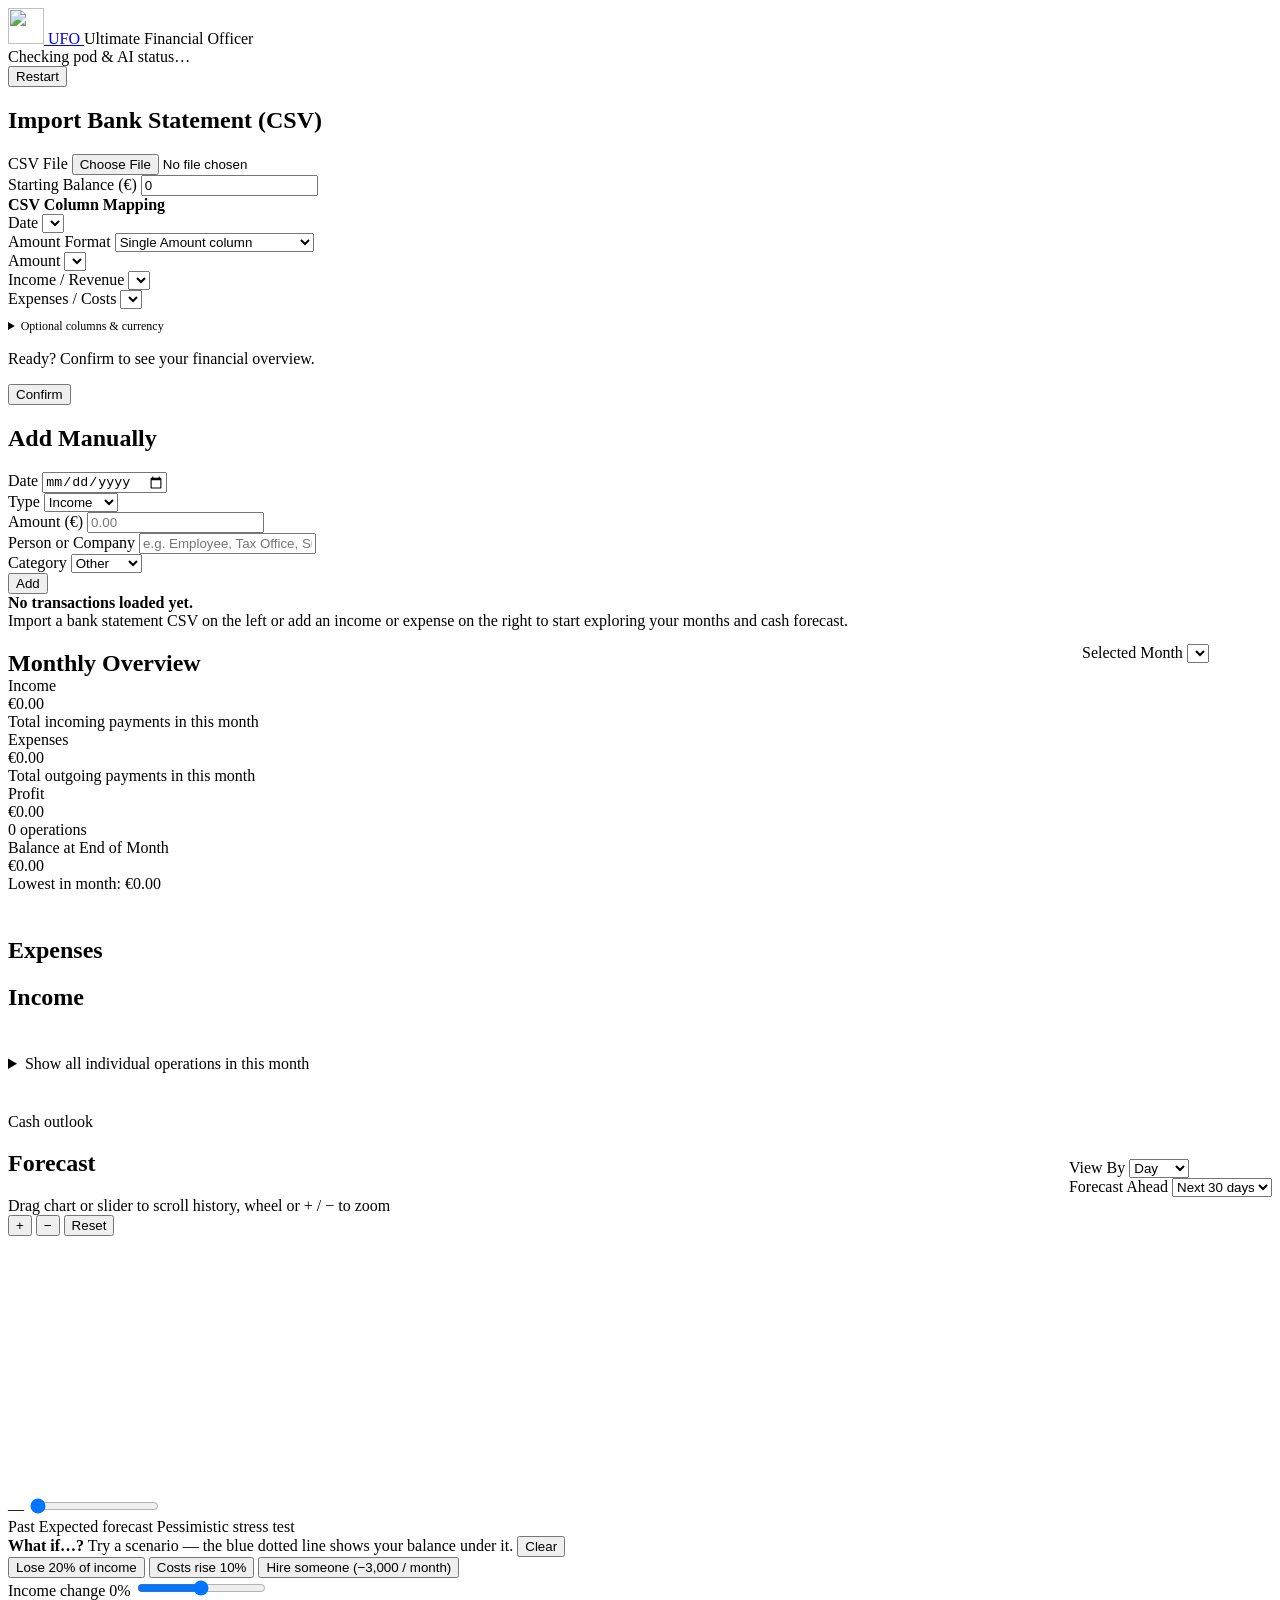
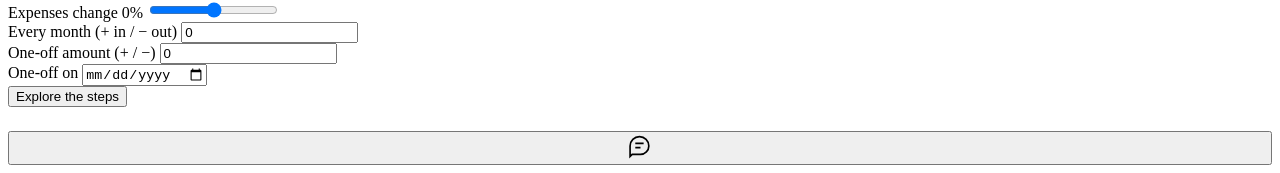
==== src/greg/static/index.html @ 14b4b8ae "Rebrand Greg as UFO with chrome artwork and reactive halftone" ====
<!doctype html>
<html lang="en">

<head>
  <meta charset="utf-8" />
  <meta name="viewport" content="width=device-width, initial-scale=1" />
  <title>UFO — Ultimate Financial Officer</title>
  <link rel="icon" type="image/png" href="/static/images/ufo-logo.png" />
  <link rel="preload" href="/static/fonts/InterVariable.woff2" as="font" type="font/woff2" crossorigin />
  <link rel="stylesheet" href="/static/css/base.css" />
  <link rel="stylesheet" href="/static/css/forecast.css" />
  <link rel="stylesheet" href="/static/css/messenger.css" />
  <link rel="stylesheet" href="/static/css/onboarding.css" />
  <link rel="stylesheet" href="/static/css/ufo-artwork.css" />
</head>

<body>
  <header class="site-head">
    <div class="shell">
      <div class="wordmark-wrap">
        <a href="/" class="wordmark" aria-label="UFO home">
          <img class="brand-logo" src="/static/images/ufo-logo.png" width="36" height="36" alt="" />
          UFO
        </a>
        <span class="brand-sub">Ultimate Financial Officer</span>
      </div>
      <div class="header-right">
        <div class="status-pill" role="status">
          <span class="status-dot standby" id="llm-dot"></span>
          <span id="status">Checking pod &amp; AI status…</span>
        </div>
        <button type="button" class="secondary hidden" id="reset-btn">Restart</button>
      </div>
    </div>
  </header>

  <main class="container">
    <!-- DATA INPUT SECTION: CSV IMPORT + MANUAL OPERATION -->
    <div class="grid-2">
      <section class="card">
        <h2>Import Bank Statement (CSV)</h2>
        <form id="import-form">
          <div class="form-row">
            <div class="field" style="flex: 2">
              <label for="csv-file">CSV File</label>
              <input type="file" id="csv-file" accept=".csv,text/csv" required />
            </div>
            <div class="field">
              <label for="opening-balance">Starting Balance (€)</label>
              <input type="number" id="opening-balance" step="0.01" value="0" />
            </div>
          </div>
          <div id="csv-mapping-box" class="mapping-box hidden">
            <div class="mapping-head">
              <strong>CSV Column Mapping</strong>
              <span class="subtitle" id="mapping-meta"></span>
            </div>
            <div class="mapping-grid">
              <div class="field">
                <label for="map-date">Date</label>
                <select id="map-date"></select>
              </div>
              <div class="field">
                <label for="map-amount-mode">Amount Format</label>
                <select id="map-amount-mode">
                  <option value="single">Single Amount column</option>
                  <option value="split">Separate Income &amp; Expenses</option>
                </select>
              </div>
              <div class="field" id="map-amount-wrap">
                <label for="map-amount">Amount</label>
                <select id="map-amount"></select>
              </div>
              <div class="field hidden" id="map-income-wrap">
                <label for="map-income">Income / Revenue</label>
                <select id="map-income"></select>
              </div>
              <div class="field hidden" id="map-expenses-wrap">
                <label for="map-expenses">Expenses / Costs</label>
                <select id="map-expenses"></select>
              </div>
            </div>
            <details style="margin-top: 10px">
              <summary class="subtitle" style="font-size: 12px">Optional columns &amp; currency</summary>
              <div class="mapping-grid" style="margin-top: 8px">
                <div class="field">
                  <label for="map-currency">Currency Column</label>
                  <select id="map-currency"></select>
                </div>
                <div class="field">
                  <label for="map-default-currency">Currency Code</label>
                  <input type="text" id="map-default-currency" maxlength="6" placeholder="Auto / EUR" />
                </div>
                <div class="field">
                  <label for="map-counterparty">Person / Company</label>
                  <select id="map-counterparty"></select>
                </div>
                <div class="field">
                  <label for="map-type">Type / Category</label>
                  <select id="map-type"></select>
                </div>
                <div class="field">
                  <label for="map-description">Description</label>
                  <select id="map-description"></select>
                </div>
              </div>
            </details>
          </div>
          <div class="csv-confirm-row"><p class="subtitle">Ready? Confirm to see your financial overview.</p><button type="submit" id="import-btn">Confirm</button></div>
        </form>
        <div id="import-info" class="subtitle" style="margin-top: 10px"></div>
      </section>

      <section class="card">
        <h2>Add Manually</h2>
        <form id="manual-form" class="form-row">
          <div class="field">
            <label for="op-date">Date</label>
            <input type="date" id="op-date" required />
          </div>
          <div class="field">
            <label for="op-kind">Type</label>
            <select id="op-kind">
              <option value="income">Income</option>
              <option value="expense">Expense</option>
            </select>
          </div>
          <div class="field">
            <label for="op-amount">Amount (€)</label>
            <input type="number" id="op-amount" step="0.01" min="0.01" placeholder="0.00" required />
          </div>
          <div class="field">
            <label for="op-cp">Person or Company</label>
            <input type="text" id="op-cp" placeholder="e.g. Employee, Tax Office, Supplier" required />
          </div>
          <div class="field">
            <label for="op-cat">Category</label>
            <select id="op-cat">
              <option value="Other">Other</option>
              <option value="Salaries">Salaries</option>
              <option value="Taxes">Taxes</option>
            </select>
          </div>
          <button type="submit" id="add-op-btn">Add</button>
        </form>
      </section>
    </div>

    <!-- EMPTY STATE BANNER -->
    <div id="empty-view" class="empty-banner">
      <strong>No transactions loaded yet.</strong><br />
      Import a bank statement CSV on the left or add an income or expense on the right to start exploring your months
      and cash forecast.
    </div>

    <!-- MAIN WORKSPACE (SHOWN ONLY WHEN DATA EXISTS) -->
    <div id="workspace-view" class="hidden" style="display: flex; flex-direction: column; gap: 24px">
      <!-- MONTH SELECTOR & SUMMARY (hidden for now) -->
      <section class="card hidden">
        <div style="display: flex; justify-content: space-between; align-items: center; flex-wrap: wrap; gap: 12px">
          <div>
            <h2 style="margin-bottom: 0">Monthly Overview</h2>
          </div>
          <div class="form-row">
            <div class="field" style="min-width: 190px">
              <label for="month-select">Selected Month</label>
              <select id="month-select"></select>
            </div>
          </div>
        </div>

        <div class="kpi-grid">
          <div class="kpi">
            <div class="kpi-label">Income</div>
            <div class="kpi-value pos num" id="kpi-income">€0.00</div>
            <div class="kpi-note">Total incoming payments in this month</div>
          </div>
          <div class="kpi">
            <div class="kpi-label">Expenses</div>
            <div class="kpi-value neg num" id="kpi-expenses">€0.00</div>
            <div class="kpi-note">Total outgoing payments in this month</div>
          </div>
          <div class="kpi kpi-profit">
            <div class="kpi-label">Profit</div>
            <div class="kpi-value num" id="kpi-net">€0.00</div>
            <div class="kpi-note" id="kpi-tx-count">0 operations</div>
          </div>
          <div class="kpi">
            <div class="kpi-label">Balance at End of Month</div>
            <div class="kpi-value num" id="kpi-end-bal">€0.00</div>
            <div class="kpi-note" id="kpi-low-bal">Lowest in month: €0.00</div>
          </div>
        </div>
      </section>

      <!-- BREAKDOWN BY PERSON / COMPANY (hidden for now) -->
      <div class="grid-2 hidden">
        <section class="card">
          <h2>Expenses</h2>
          <div id="expense-breakdown-list"></div>
        </section>

        <section class="card">
          <h2>Income</h2>
          <div id="income-breakdown-list"></div>
        </section>
      </div>

      <!-- ALL TRANSACTIONS IN SELECTED MONTH (hidden for now) -->
      <section class="card hidden">
        <details>
          <summary id="tx-table-summary">Show all individual operations in this month</summary>
          <div style="overflow-x: auto; margin-top: 12px">
            <table>
              <thead>
                <tr>
                  <th>Date</th>
                  <th>Person / Company</th>
                  <th>Category</th>
                  <th>Description</th>
                  <th class="right">Amount</th>
                  <th></th>
                </tr>
              </thead>
              <tbody id="tx-table-body"></tbody>
            </table>
          </div>
        </details>
      </section>

      <!-- FORECAST STAGE -->
      <section class="forecast-stage">
        <div style="display: flex; justify-content: space-between; align-items: flex-end; flex-wrap: wrap; gap: 14px">
          <div>
            <p class="stage-eyebrow">Cash outlook</p>
            <h2>Forecast</h2>

          </div>
          <div class="form-row">
            <div class="field hidden" style="min-width: 130px">
              <label for="interval-select">View By</label>
              <select id="interval-select">
                <option value="day" selected>Day</option>
                <option value="month">Month</option>
              </select>
            </div>
            <div class="field" style="min-width: 170px">
              <label for="horizon-select">Forecast Ahead</label>
              <select id="horizon-select">
                <option value="30" selected>Next 30 days</option>
                <option value="60">Next 60 days</option>
                <option value="90">Next 90 days</option>
              </select>
            </div>
          </div>
        </div>

        <!-- CHOSEN FORECAST METHOD -->


        <!-- RECOMMENDATION BANNER -->
        <div id="agent-banner" class="alert-box"></div>

        <!-- SVG FORECAST CHART -->
        <div class="forecast-panel" id="forecast-panel">
          <div class="chart-toolbar">
            <span class="subtitle" id="chart-zoom-hint">Drag chart or slider to scroll history, wheel or + / − to
              zoom</span>
            <div class="chart-zoom-controls" role="group" aria-label="Chart zoom">
              <button type="button" class="secondary chart-zoom-btn" id="btn-zoom-in" title="Zoom in">+</button>
              <button type="button" class="secondary chart-zoom-btn" id="btn-zoom-out" title="Zoom out">−</button>
              <button type="button" class="secondary chart-zoom-btn" id="btn-zoom-reset"
                title="Reset view">Reset</button>
            </div>
          </div>
          <div id="chart-tooltip" class="chart-tooltip hidden" role="status" aria-live="polite"></div>
          <div class="chart-wrap">
            <svg id="forecast-chart" viewBox="0 0 900 260" style="width: 100%; height: 260px; display: block"></svg>
          </div>
          <div class="chart-scroll-row">
            <span class="chart-range-label" id="chart-range-label">—</span>
            <input type="range" id="chart-scroll" min="0" max="0" value="0" aria-label="Scroll history window" />
          </div>
          <div class="chart-legend hidden" id="chart-legend">
            <span class="legend-item"><span class="swatch" style="background: #0d0d0d"></span>Past</span>
            <span class="legend-item"><span class="swatch" style="background: #805181"></span>Expected forecast</span>
            <span class="legend-item"><span class="swatch" style="background: #c96b7c"></span>Pessimistic stress test</span>
          </div>

          <!-- WHAT-IF SCENARIO -->
          <div class="whatif" id="whatif-panel">
            <div class="whatif-head">
              <strong>What if…?</strong>
              <span class="subtitle">Try a scenario — the blue dotted line shows your balance under it.</span>
              <button type="button" class="secondary chart-zoom-btn" id="whatif-reset">Clear</button>
            </div>
            <div class="whatif-presets">
              <button type="button" class="secondary chart-zoom-btn" data-whatif-preset="income:-20">Lose 20% of income</button>
              <button type="button" class="secondary chart-zoom-btn" data-whatif-preset="expense:10">Costs rise 10%</button>
              <button type="button" class="secondary chart-zoom-btn" data-whatif-preset="monthly:-3000">Hire someone (−3,000 / month)</button>
            </div>
            <div class="whatif-grid">
              <div class="field">
                <label for="whatif-income">Income change <output id="whatif-income-out">0%</output></label>
                <input type="range" id="whatif-income" min="-50" max="50" step="5" value="0" />
              </div>
              <div class="field">
                <label for="whatif-expense">Expenses change <output id="whatif-expense-out">0%</output></label>
                <input type="range" id="whatif-expense" min="-50" max="50" step="5" value="0" />
              </div>
              <div class="field">
                <label for="whatif-monthly">Every month (+ in / − out)</label>
                <input type="number" id="whatif-monthly" step="100" value="0" />
              </div>
              <div class="field">
                <label for="whatif-oneoff">One-off amount (+ / −)</label>
                <input type="number" id="whatif-oneoff" step="100" value="0" />
              </div>
              <div class="field">
                <label for="whatif-oneoff-date">One-off on</label>
                <input type="date" id="whatif-oneoff-date" />
              </div>
            </div>
            <div class="whatif-summary" id="whatif-summary" role="status" aria-live="polite"></div>
          </div>
        </div>

        <!-- GOVERNANCE STAGES -->
        <button type="button" id="steps-toggle" class="secondary" aria-expanded="false" aria-controls="forecast-steps">Explore the steps</button>
        <div class="nav-demo nav-next" id="forecast-steps" data-navigation="carousel" hidden>
          <div class="nav-surface collection-surface">
            <div class="collection-window" tabindex="0" role="region" aria-roledescription="carousel" aria-label="Forecast steps">
              <div class="collection-track">
                <section class="collection-slide stage-box" role="group" aria-roledescription="slide" aria-label="1 of 3">
                  <span class="slide-emblem"><i class="menu-glyph" data-icon="folder" aria-hidden="true"><svg viewBox="0 0 28 28" xmlns="http://www.w3.org/2000/svg" focusable="false" aria-hidden="true"><path d="M4.5 9a2 2 0 0 1 2-2h5l2.5 3h7.5a2 2 0 0 1 2 2v9a2 2 0 0 1-2 2h-15a2 2 0 0 1-2-2Z"/></svg></i></span>
                  <h3 class="sr-only">Analysis</h3>
                  <span class="stage-tag">Step A · Analyzed Automatically</span>
                  <p id="agent-analysis-text" style="font-size: 13px; color: var(--body)"></p>
                  <h3>Upcoming Regular Bills Detected</h3>
                  <div style="max-height: 190px; overflow-y: auto">
                    <table>
                      <thead>
                        <tr>
                          <th>Expected Date</th>
                          <th>Who</th>
                          <th class="right">Amount</th>
                        </tr>
                      </thead>
                      <tbody id="upcoming-bills-body"></tbody>
                    </table>
                  </div>
                </section>
                <section class="collection-slide stage-box" role="group" aria-roledescription="slide" aria-label="2 of 3" inert aria-hidden="true">
                  <span class="slide-emblem"><i class="menu-glyph" data-icon="file" aria-hidden="true"><svg viewBox="0 0 28 28" xmlns="http://www.w3.org/2000/svg" focusable="false" aria-hidden="true"><path d="M7 4h10l6 6v12a2 2 0 0 1-2 2H7a2 2 0 0 1-2-2V6a2 2 0 0 1 2-2Zm10 0v6h6"/></svg></i></span>
                  <h3 class="sr-only">Recommendation</h3>
                  <span class="stage-tag">Step B · Recommended Action</span>
                  <p id="agent-rec-text" style="font-size: 13px; color: var(--body)"></p>
                  <div class="credit-summary-box num">
                    <div><strong>Lowest Expected Balance:</strong> <span id="rec-lowest">€0.00</span></div>
                    <div><strong id="rec-below-label">Days Below €0:</strong> <span id="rec-days">0 days</span></div>
                    <div style="margin-top: 4px; font-size: 14px">
                      <strong>Credit Amount Needed from Your Bank:</strong>
                      <span id="rec-credit" style="font-weight: 700">€0.00</span>
                    </div>
                  </div>
                  <div style="margin-top: auto; padding-top: 6px">
                    <button type="button" id="ai-explain-btn" class="secondary" style="width: 100%; white-space: normal">
                      Ask Greg (OpenShift AI) to Explain in Simple Words
                    </button>
                  </div>
                </section>
                <section class="collection-slide stage-box" role="group" aria-roledescription="slide" aria-label="3 of 3" inert aria-hidden="true">
                  <span class="slide-emblem"><i class="menu-glyph" data-icon="edit" aria-hidden="true"><svg viewBox="0 0 28 28" xmlns="http://www.w3.org/2000/svg" focusable="false" aria-hidden="true"><path d="m5 23 1.5-5.5L19 5a2.8 2.8 0 0 1 4 4L10.5 21.5 5 23ZM16.5 7.5l4 4M6.5 17.5l4 4"/></svg></i></span>
                  <h3 class="sr-only">Approval</h3>
                  <span class="stage-tag">Step C · Your Approval (Simulated)</span>
                  <p style="font-size: 13px; color: var(--body)">
                    You choose the bank and credit line yourself. Enter the credit amount you want to simulate below to see
                    how it keeps your account balance above €0.
                  </p>
                  <form id="credit-form" class="form-row">
                    <div class="field">
                      <label for="credit-input">Credit Amount to Simulate (€)</label>
                      <input type="number" id="credit-input" step="100" min="0" value="0" />
                    </div>
                    <button type="submit">Approve Credit Plan</button>
                  </form>
                  <div id="credit-status" style="font-size: 13px"></div>
                </section>
              </div>
            </div>
            <div class="collection-controls">
              <button type="button" data-prev-slide aria-label="Previous step"><i class="menu-glyph arrow-left" data-icon="chevron" aria-hidden="true"><svg viewBox="0 0 28 28" xmlns="http://www.w3.org/2000/svg" focusable="false" aria-hidden="true"><path d="m8 11 6 6 6-6"/></svg></i></button>
              <nav class="collection-dots" aria-label="Choose step"><button type="button" data-slide="0" aria-label="Analysis" aria-current="true"><span></span></button><button type="button" data-slide="1" aria-label="Recommendation"><span></span></button><button type="button" data-slide="2" aria-label="Approval"><span></span></button></nav>
              <button type="button" data-next-slide aria-label="Next step"><i class="menu-glyph arrow-right" data-icon="chevron" aria-hidden="true"><svg viewBox="0 0 28 28" xmlns="http://www.w3.org/2000/svg" focusable="false" aria-hidden="true"><path d="m8 11 6 6 6-6"/></svg></i></button>
            </div>
            <p class="sr-only" data-slide-status role="status">Analysis, 1 of 3</p>
          </div>
        </div>
      </section>

      <!-- Floating Greg support messenger -->
      <button type="button" id="chat-launcher" aria-label="Open chat with Greg" aria-controls="greg-messenger" aria-expanded="false">
        <svg width="25" height="25" viewBox="0 0 24 24" fill="none" stroke="currentColor" stroke-width="1.6" aria-hidden="true">
          <path d="M20 11.5a8 8 0 0 1-8 8H4l-2 2v-10a9 9 0 0 1 18 0Z"/>
          <path d="M7 9h8M7 13h5"/>
        </svg>
      </button>
      <section id="greg-messenger" class="card greg-messenger" role="dialog" aria-labelledby="greg-chat-title" hidden>
        <header class="greg-chat-header">
          <div>
            <h2 id="greg-chat-title">Greg</h2>
            <div class="subtitle">Your AI finance assistant</div>
          </div>
          <button type="button" id="chat-close" aria-label="Close chat">✕</button>
        </header>
        <div class="chat-log" id="messages" role="log" aria-live="polite">
          <div class="msg assistant" id="empty-state">Hi, I’m Greg. Ask me about your monthly expenses, salaries, taxes, or cash flow. I’ll help you make sense of your numbers.</div>
        </div>
        <form id="chat-form" class="form-row">
          <input type="text" id="prompt"
            placeholder="Ask a question in plain words… (e.g. What are my biggest expenses this month?)" style="flex: 1"
            required />
          <button type="submit" id="send-btn">Ask Greg</button>
        </form>
      </section>
    </div>
  </main>

  <script type="module" src="/static/js/app.js"></script>
</body>

</html>
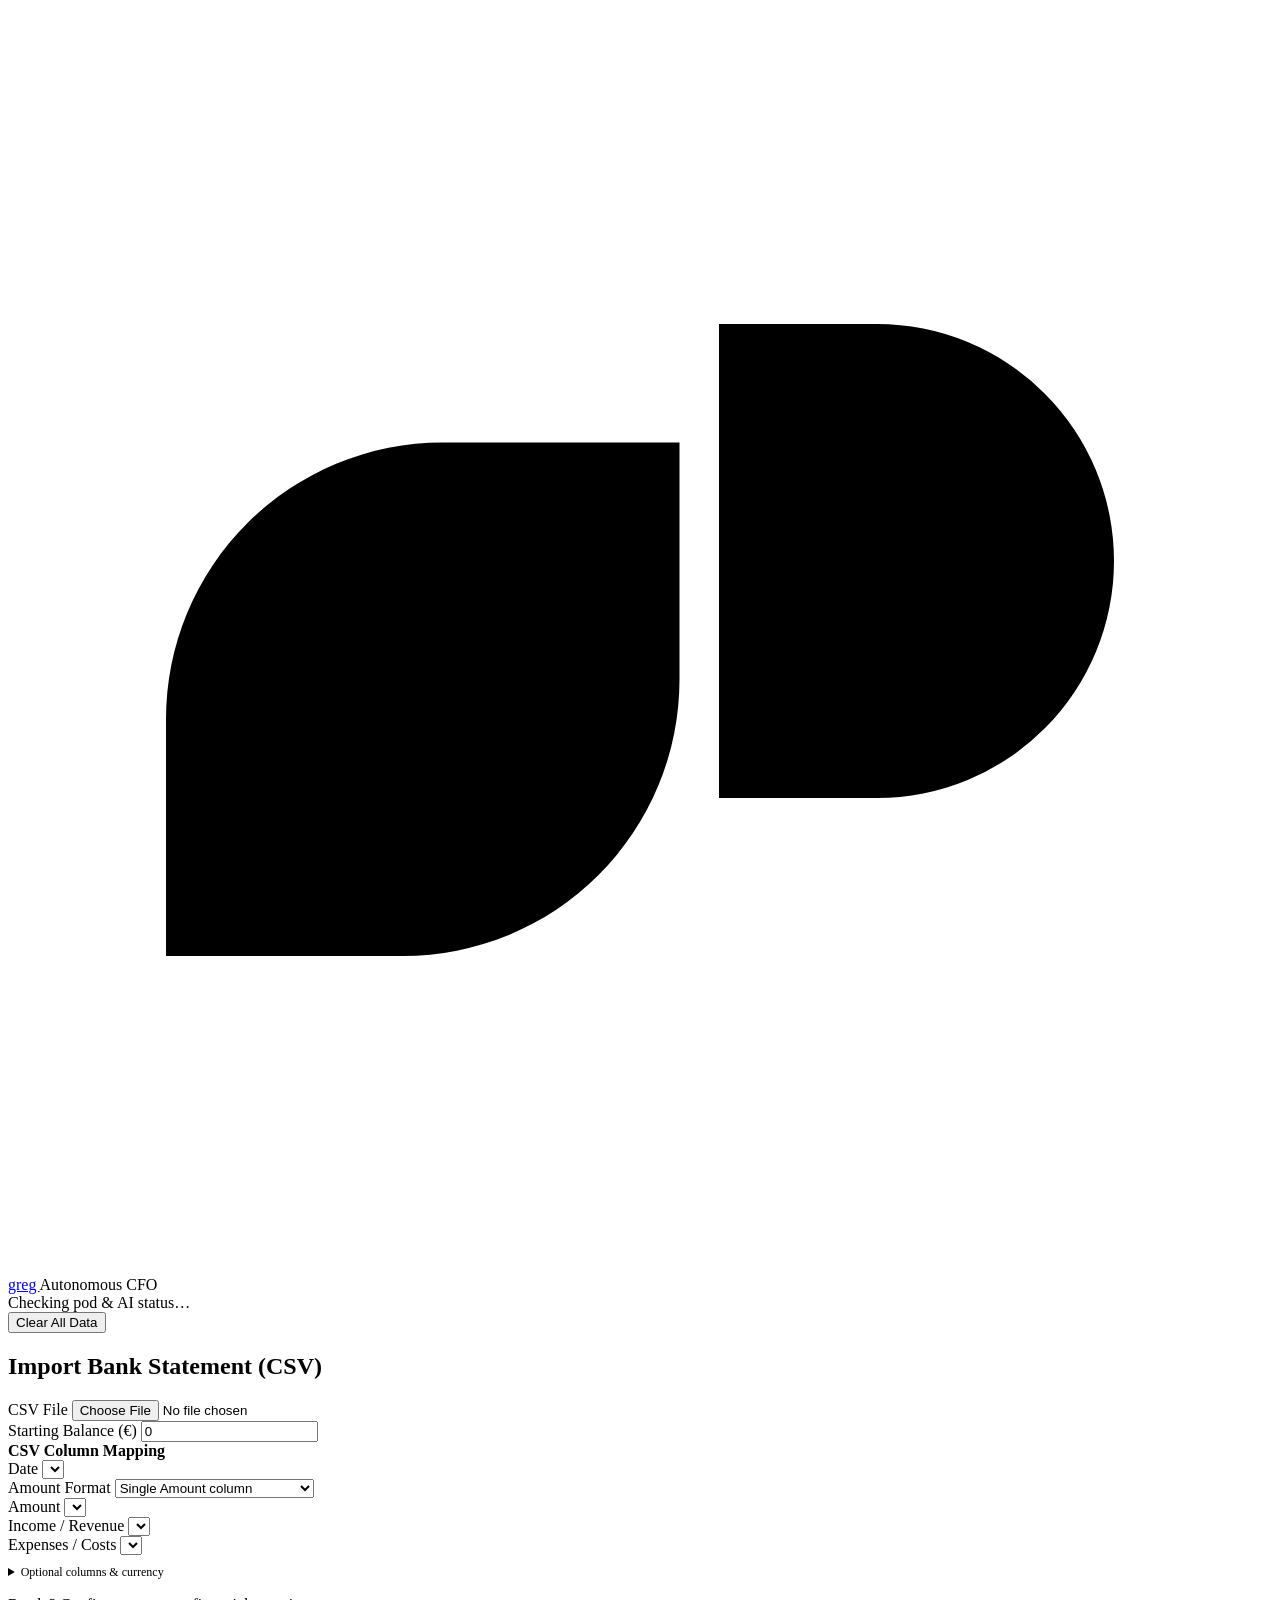
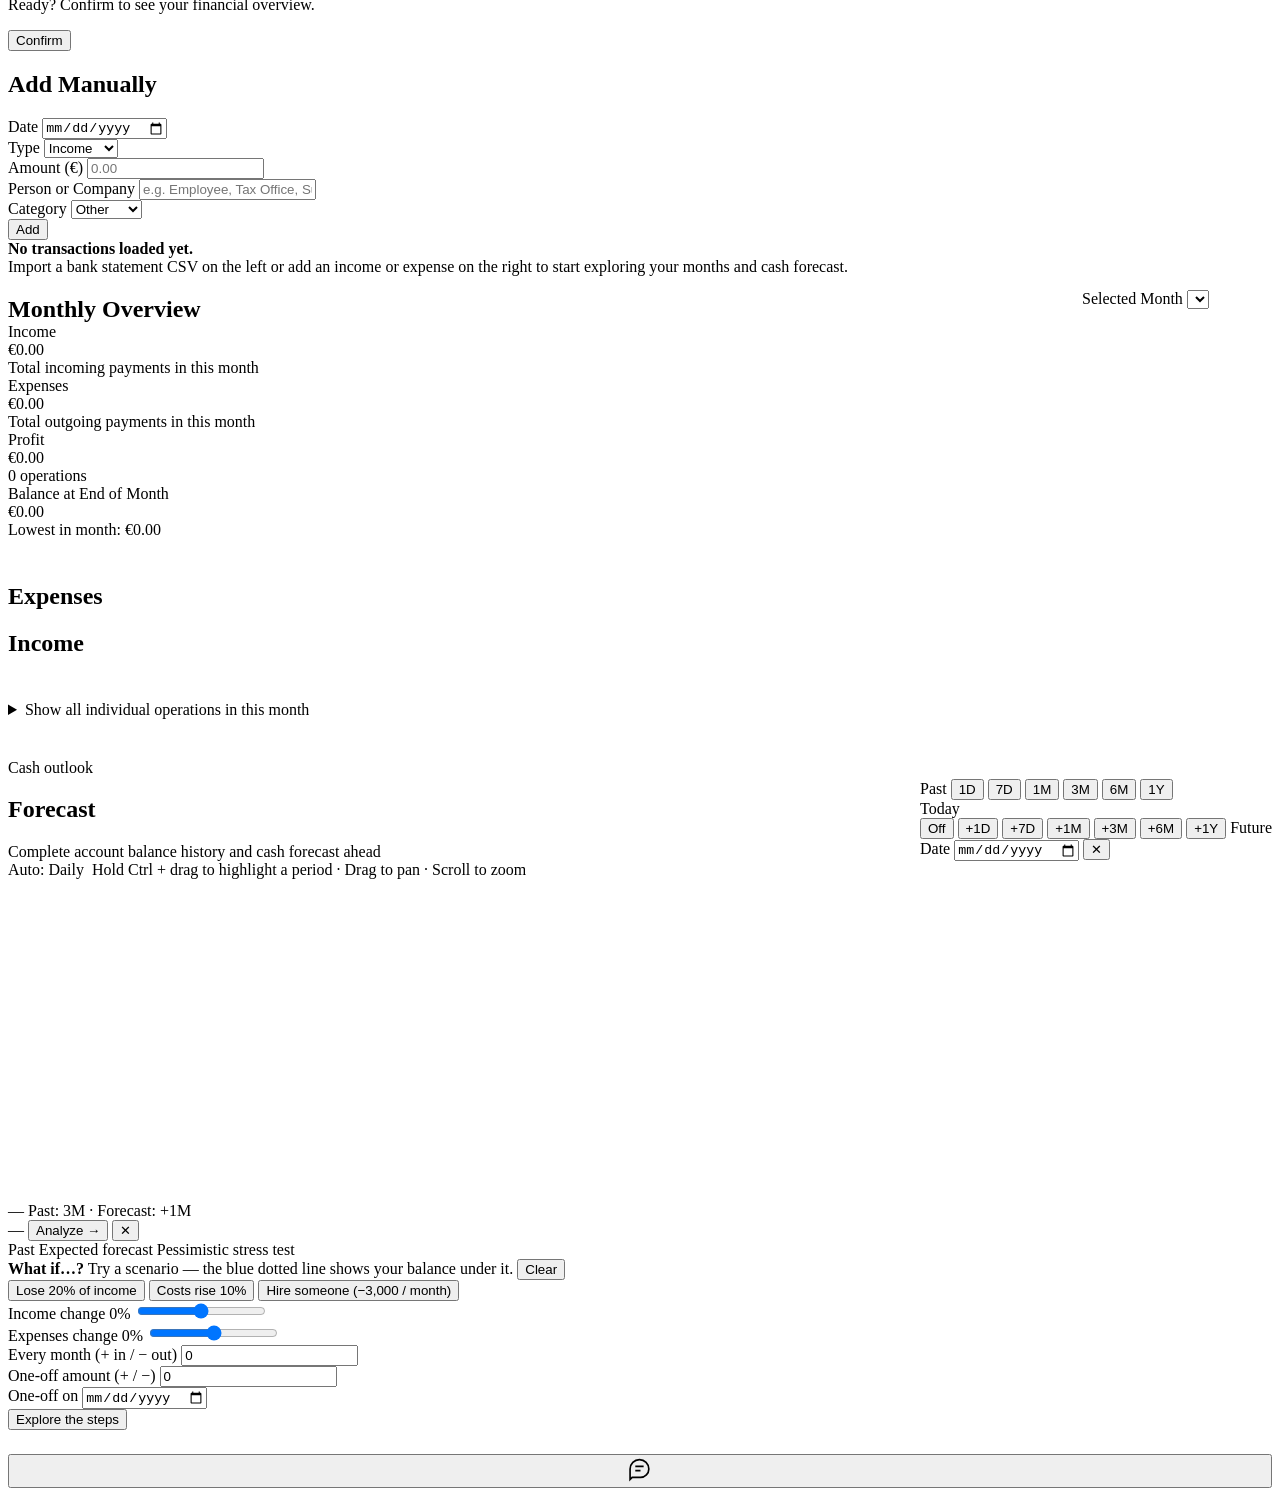
==== commit dd5d76e4: "Merge remote-tracking branch 'origin/Pahan' into merge-vit # Conflicts: #	src/greg/api/routes.py #	s" ====
--- a/src/greg/static/index.html
+++ b/src/greg/static/index.html
@@ -4,32 +4,34 @@
 <head>
   <meta charset="utf-8" />
   <meta name="viewport" content="width=device-width, initial-scale=1" />
-  <title>UFO — Ultimate Financial Officer</title>
-  <link rel="icon" type="image/png" href="/static/images/ufo-logo.png" />
+  <title>Greg - Autonomous CFO</title>
+  <link rel="icon"
+    href="data:image/svg+xml,%3Csvg xmlns='http://www.w3.org/2000/svg' viewBox='0 0 32 32'%3E%3Cpath fill='%230d0d0d' d='M4 18a7 7 0 0 1 7-7h6v6a7 7 0 0 1-7 7H4Zm14-10h4a6 6 0 0 1 0 12h-4Z'/%3E%3C/svg%3E" />
   <link rel="preload" href="/static/fonts/InterVariable.woff2" as="font" type="font/woff2" crossorigin />
   <link rel="stylesheet" href="/static/css/base.css" />
   <link rel="stylesheet" href="/static/css/forecast.css" />
   <link rel="stylesheet" href="/static/css/messenger.css" />
   <link rel="stylesheet" href="/static/css/onboarding.css" />
-  <link rel="stylesheet" href="/static/css/ufo-artwork.css" />
 </head>
 
 <body>
   <header class="site-head">
     <div class="shell">
       <div class="wordmark-wrap">
-        <a href="/" class="wordmark" aria-label="UFO home">
-          <img class="brand-logo" src="/static/images/ufo-logo.png" width="36" height="36" alt="" />
-          UFO
+        <a href="/" class="wordmark" aria-label="Greg home">
+          <svg viewBox="0 0 32 32" aria-hidden="true">
+            <path d="M4 18a7 7 0 0 1 7-7h6v6a7 7 0 0 1-7 7H4Zm14-10h4a6 6 0 0 1 0 12h-4Z" />
+          </svg>
+          greg
         </a>
-        <span class="brand-sub">Ultimate Financial Officer</span>
+        <span class="brand-sub">Autonomous CFO</span>
       </div>
       <div class="header-right">
         <div class="status-pill" role="status">
           <span class="status-dot standby" id="llm-dot"></span>
           <span id="status">Checking pod &amp; AI status…</span>
         </div>
-        <button type="button" class="secondary hidden" id="reset-btn">Restart</button>
+        <button type="button" class="secondary hidden" id="reset-btn">Clear All Data</button>
       </div>
     </div>
   </header>
@@ -234,29 +236,55 @@
           <div>
             <p class="stage-eyebrow">Cash outlook</p>
             <h2>Forecast</h2>
-
-          </div>
-          <div class="form-row">
-            <div class="field hidden" style="min-width: 130px">
-              <label for="interval-select">View By</label>
-              <select id="interval-select">
-                <option value="day" selected>Day</option>
-                <option value="month">Month</option>
-              </select>
-            </div>
-            <div class="field" style="min-width: 170px">
-              <label for="horizon-select">Forecast Ahead</label>
-              <select id="horizon-select">
-                <option value="30" selected>Next 30 days</option>
-                <option value="60">Next 60 days</option>
-                <option value="90">Next 90 days</option>
-              </select>
+            <div class="stage-subtitle" id="forecast-mode-subtitle">
+              Complete account balance history and cash forecast ahead
+            </div>
+          </div>
+          <!-- 1. SYMMETRIC TOP HORIZON CONTROLS (Past | Today | Future) + SPECIFIC DATE PICKER -->
+          <div class="forecast-controls-row">
+            <div class="horizon-selector-bar" id="horizon-selector-bar" role="toolbar" aria-label="Past lookback and future forecast horizon selector">
+              <div class="horizon-group" id="history-pill-group" role="group" aria-label="History lookback">
+                <span class="horizon-group-label"><span class="horizon-swatch-solid"></span>Past</span>
+                <button type="button" class="horizon-pill hist-pill" data-hist-days="1">1D</button>
+                <button type="button" class="horizon-pill hist-pill" data-hist-days="7">7D</button>
+                <button type="button" class="horizon-pill hist-pill" data-hist-days="30">1M</button>
+                <button type="button" class="horizon-pill hist-pill active" data-hist-days="90">3M</button>
+                <button type="button" class="horizon-pill hist-pill" data-hist-days="180">6M</button>
+                <button type="button" class="horizon-pill hist-pill" data-hist-days="365">1Y</button>
+              </div>
+
+              <div class="horizon-today-divider" aria-hidden="true">
+                <span class="horizon-today-badge">Today</span>
+              </div>
+
+              <div class="horizon-group" id="forecast-pill-group" role="group" aria-label="Future forecast">
+                <button type="button" class="horizon-pill fore-pill" data-fore-days="0">Off</button>
+                <button type="button" class="horizon-pill fore-pill" data-fore-days="1">+1D</button>
+                <button type="button" class="horizon-pill fore-pill" data-fore-days="7">+7D</button>
+                <button type="button" class="horizon-pill fore-pill active" data-fore-days="30">+1M</button>
+                <button type="button" class="horizon-pill fore-pill" data-fore-days="90">+3M</button>
+                <button type="button" class="horizon-pill fore-pill" data-fore-days="180">+6M</button>
+                <button type="button" class="horizon-pill fore-pill" data-fore-days="365">+1Y</button>
+                <span class="horizon-group-label">Future<span class="horizon-swatch-dashed"></span></span>
+              </div>
+            </div>
+
+            <div class="date-jump-bar" id="date-jump-bar" role="group" aria-label="Select specific date to zoom and highlight on chart">
+              <span class="horizon-group-label"><span class="date-focus-dot"></span>Date</span>
+              <input
+                type="date"
+                id="chart-focus-date"
+                class="date-jump-input"
+                aria-label="Pick a specific date to highlight and zoom in on the chart"
+                title="Pick a specific date to highlight and zoom in on the chart"
+              />
+              <button type="button" id="chart-focus-clear" class="horizon-pill date-clear-pill hidden" title="Clear pinned date">✕</button>
             </div>
           </div>
         </div>
 
         <!-- CHOSEN FORECAST METHOD -->
-
+        <div id="forecast-method-bar" class="method-bar hidden"></div>
 
         <!-- RECOMMENDATION BANNER -->
         <div id="agent-banner" class="alert-box"></div>
@@ -264,23 +292,62 @@
         <!-- SVG FORECAST CHART -->
         <div class="forecast-panel" id="forecast-panel">
           <div class="chart-toolbar">
-            <span class="subtitle" id="chart-zoom-hint">Drag chart or slider to scroll history, wheel or + / − to
-              zoom</span>
-            <div class="chart-zoom-controls" role="group" aria-label="Chart zoom">
-              <button type="button" class="secondary chart-zoom-btn" id="btn-zoom-in" title="Zoom in">+</button>
-              <button type="button" class="secondary chart-zoom-btn" id="btn-zoom-out" title="Zoom out">−</button>
-              <button type="button" class="secondary chart-zoom-btn" id="btn-zoom-reset"
-                title="Reset view">Reset</button>
+            <div style="display: flex; align-items: center; gap: 8px; flex-wrap: wrap">
+              <span class="granularity-badge" id="chart-granularity-badge">Auto: Daily</span>
+              <span class="subtitle" id="chart-zoom-hint">Hold Ctrl + drag to highlight a period · Drag to pan · Scroll to zoom</span>
             </div>
           </div>
           <div id="chart-tooltip" class="chart-tooltip hidden" role="status" aria-live="polite"></div>
           <div class="chart-wrap">
+            <div
+              id="chart-focus-card"
+              class="chart-focus-card hidden"
+              role="button"
+              tabindex="0"
+              aria-expanded="false"
+              title="Click to open Income &amp; Expenses breakdown"
+            ></div>
             <svg id="forecast-chart" viewBox="0 0 900 260" style="width: 100%; height: 260px; display: block"></svg>
           </div>
-          <div class="chart-scroll-row">
-            <span class="chart-range-label" id="chart-range-label">—</span>
-            <input type="range" id="chart-scroll" min="0" max="0" value="0" aria-label="Scroll history window" />
-          </div>
+
+          <!-- 2. INTERACTIVE MINI-MAP RANGE NAVIGATOR (Bottom Scrollbar) -->
+          <div class="minimap-container" id="minimap-container">
+            <div class="minimap-track" id="minimap-track" aria-label="Interactive timeline mini-map navigator">
+              <svg id="minimap-svg" viewBox="0 0 900 42" preserveAspectRatio="none"></svg>
+              <div class="minimap-mask" id="minimap-mask-left" style="left: 0; width: 0%"></div>
+              <div class="minimap-mask" id="minimap-mask-right" style="right: 0; width: 0%"></div>
+              <div class="minimap-window" id="minimap-window" style="left: 0%; width: 100%">
+                <div class="minimap-handle left" id="minimap-handle-left" title="Drag to adjust Past lookback window">
+                  <span class="minimap-handle-grip"></span>
+                </div>
+                <div class="minimap-handle right" id="minimap-handle-right" title="Drag to adjust Future forecast window">
+                  <span class="minimap-handle-grip"></span>
+                </div>
+              </div>
+            </div>
+            <div class="minimap-meta-row">
+              <span class="chart-range-label" id="chart-range-label">—</span>
+              <span id="minimap-horizon-summary">Past: 3M · Forecast: +1M</span>
+            </div>
+            <!-- Centered Period Analysis Action Bar (revealed when Ctrl + LMB period is selected) -->
+            <div id="period-action-bar-wrap" class="period-action-bar-wrap" aria-live="polite">
+              <div class="period-action-bar-inner">
+                <div class="period-action-bar" id="period-action-bar" role="region" aria-label="Selected period actions">
+                  <span class="period-range-text">
+                    <span class="period-range-dot"></span>
+                    <span id="period-range-dates">—</span>
+                  </span>
+                  <button type="button" id="btn-analyze-period" class="period-analyze-btn">
+                    Analyze →
+                  </button>
+                  <button type="button" id="btn-clear-period" class="period-clear-btn" title="Clear selected period (Esc)" aria-label="Clear selected period">
+                    ✕
+                  </button>
+                </div>
+              </div>
+            </div>
+          </div>
+
           <div class="chart-legend hidden" id="chart-legend">
             <span class="legend-item"><span class="swatch" style="background: #0d0d0d"></span>Past</span>
             <span class="legend-item"><span class="swatch" style="background: #805181"></span>Expected forecast</span>
@@ -416,6 +483,16 @@
         <div class="chat-log" id="messages" role="log" aria-live="polite">
           <div class="msg assistant" id="empty-state">Hi, I’m Greg. Ask me about your monthly expenses, salaries, taxes, or cash flow. I’ll help you make sense of your numbers.</div>
         </div>
+        <div id="chat-period-context" class="chat-period-context hidden" role="status" aria-live="polite">
+          <div class="chat-period-left">
+            <span id="chat-period-mode" class="chat-period-mode">Past</span>
+            <span id="chat-period-dates" class="chat-period-dates">—</span>
+            <span id="chat-period-inc" class="chat-period-stat-inc">+€0.00</span>
+            <span id="chat-period-exp" class="chat-period-stat-exp">-€0.00</span>
+            <span id="chat-period-net" class="chat-period-stat-net">Net: €0.00</span>
+          </div>
+          <button type="button" id="chat-period-dismiss" class="chat-period-dismiss" title="Dismiss selected period context" aria-label="Dismiss selected period context">✕</button>
+        </div>
         <form id="chat-form" class="form-row">
           <input type="text" id="prompt"
             placeholder="Ask a question in plain words… (e.g. What are my biggest expenses this month?)" style="flex: 1"
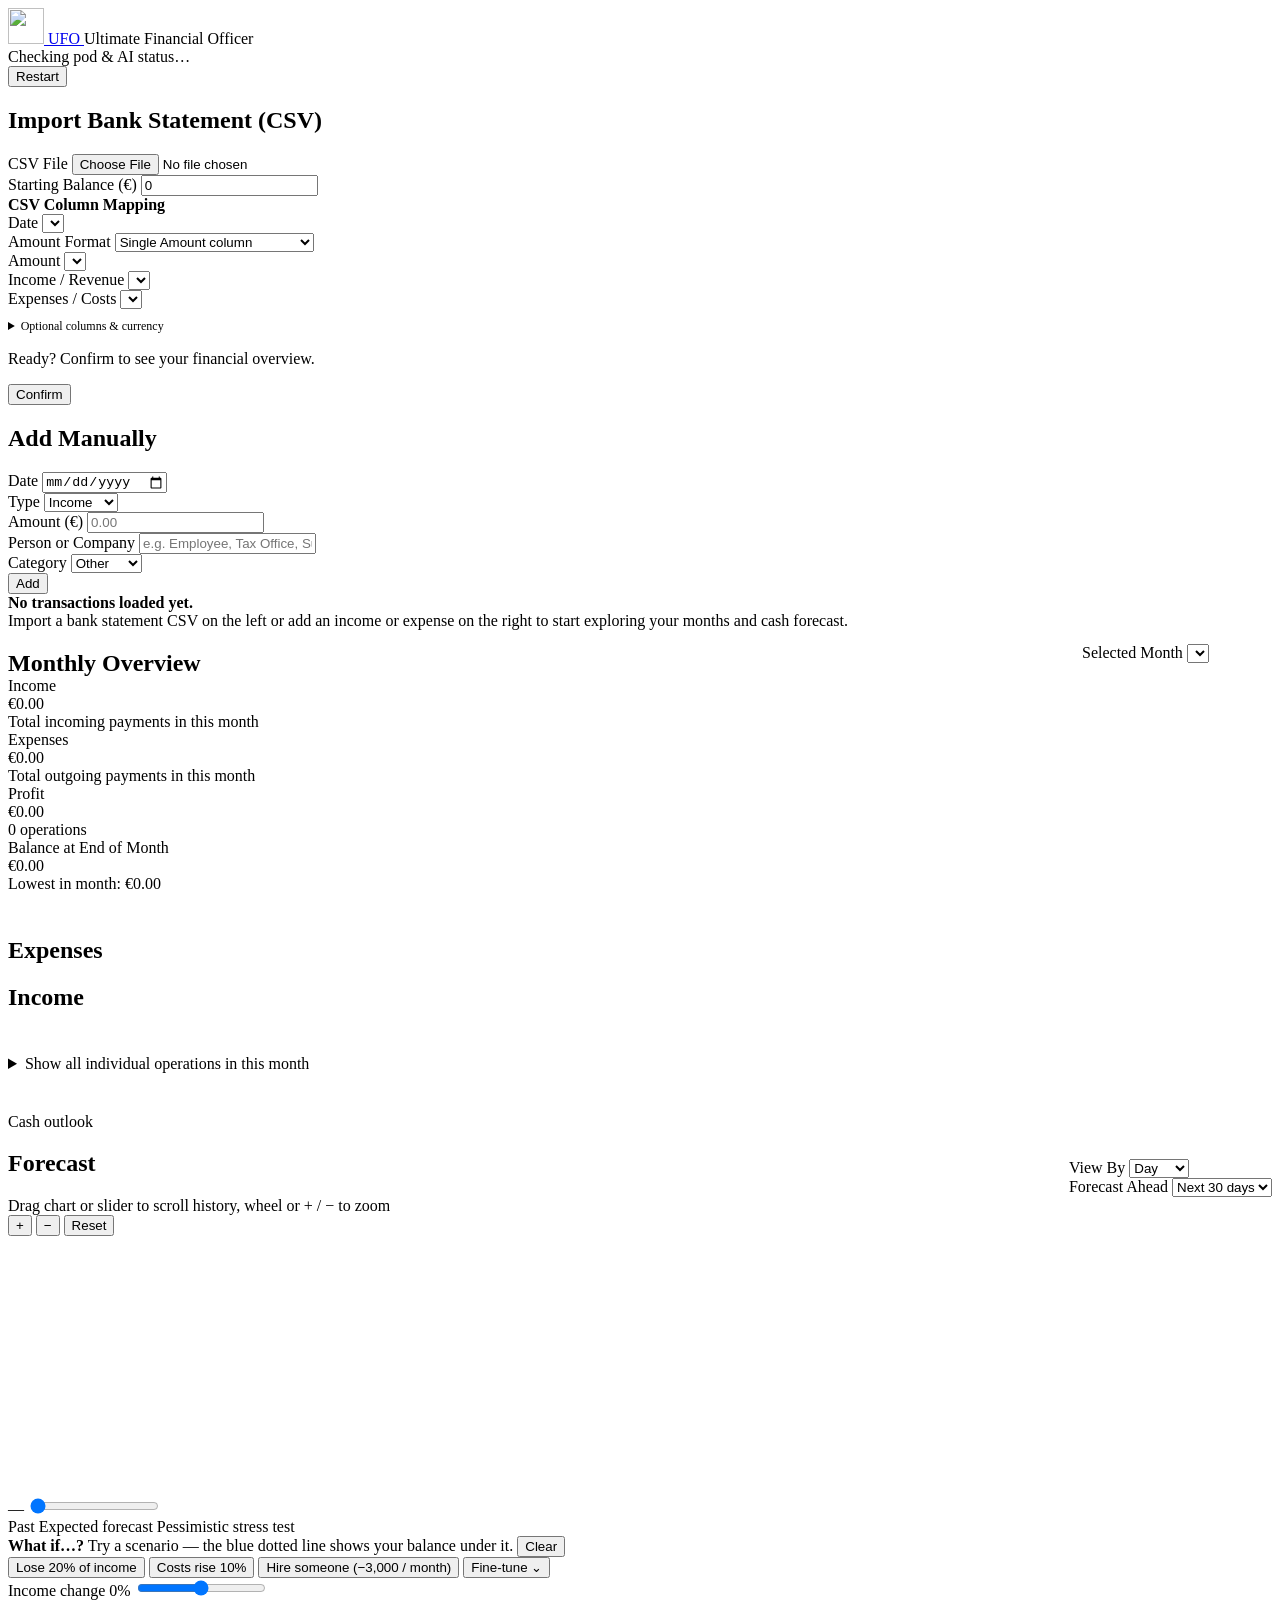
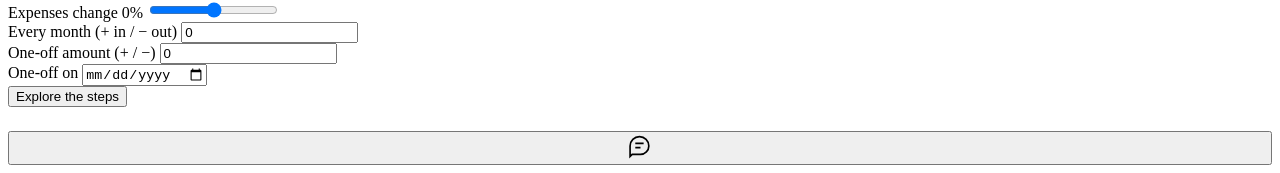
==== commit 85fe0070: "Add collapsible fine-tuning and toggleable scenario buttons" ====
--- a/src/greg/static/index.html
+++ b/src/greg/static/index.html
@@ -4,34 +4,32 @@
 <head>
   <meta charset="utf-8" />
   <meta name="viewport" content="width=device-width, initial-scale=1" />
-  <title>Greg - Autonomous CFO</title>
-  <link rel="icon"
-    href="data:image/svg+xml,%3Csvg xmlns='http://www.w3.org/2000/svg' viewBox='0 0 32 32'%3E%3Cpath fill='%230d0d0d' d='M4 18a7 7 0 0 1 7-7h6v6a7 7 0 0 1-7 7H4Zm14-10h4a6 6 0 0 1 0 12h-4Z'/%3E%3C/svg%3E" />
+  <title>UFO — Ultimate Financial Officer</title>
+  <link rel="icon" type="image/png" href="/static/images/ufo-logo.png" />
   <link rel="preload" href="/static/fonts/InterVariable.woff2" as="font" type="font/woff2" crossorigin />
   <link rel="stylesheet" href="/static/css/base.css" />
   <link rel="stylesheet" href="/static/css/forecast.css" />
   <link rel="stylesheet" href="/static/css/messenger.css" />
   <link rel="stylesheet" href="/static/css/onboarding.css" />
+  <link rel="stylesheet" href="/static/css/ufo-artwork.css" />
 </head>
 
 <body>
   <header class="site-head">
     <div class="shell">
       <div class="wordmark-wrap">
-        <a href="/" class="wordmark" aria-label="Greg home">
-          <svg viewBox="0 0 32 32" aria-hidden="true">
-            <path d="M4 18a7 7 0 0 1 7-7h6v6a7 7 0 0 1-7 7H4Zm14-10h4a6 6 0 0 1 0 12h-4Z" />
-          </svg>
-          greg
+        <a href="/" class="wordmark" aria-label="UFO home">
+          <img class="brand-logo" src="/static/images/ufo-logo.png" width="36" height="36" alt="" />
+          UFO
         </a>
-        <span class="brand-sub">Autonomous CFO</span>
+        <span class="brand-sub">Ultimate Financial Officer</span>
       </div>
       <div class="header-right">
-        <div class="status-pill" role="status">
+        <div class="status-pill hidden" role="status">
           <span class="status-dot standby" id="llm-dot"></span>
           <span id="status">Checking pod &amp; AI status…</span>
         </div>
-        <button type="button" class="secondary hidden" id="reset-btn">Clear All Data</button>
+        <button type="button" class="secondary hidden" id="reset-btn">Restart</button>
       </div>
     </div>
   </header>
@@ -236,55 +234,29 @@
           <div>
             <p class="stage-eyebrow">Cash outlook</p>
             <h2>Forecast</h2>
-            <div class="stage-subtitle" id="forecast-mode-subtitle">
-              Complete account balance history and cash forecast ahead
-            </div>
-          </div>
-          <!-- 1. SYMMETRIC TOP HORIZON CONTROLS (Past | Today | Future) + SPECIFIC DATE PICKER -->
-          <div class="forecast-controls-row">
-            <div class="horizon-selector-bar" id="horizon-selector-bar" role="toolbar" aria-label="Past lookback and future forecast horizon selector">
-              <div class="horizon-group" id="history-pill-group" role="group" aria-label="History lookback">
-                <span class="horizon-group-label"><span class="horizon-swatch-solid"></span>Past</span>
-                <button type="button" class="horizon-pill hist-pill" data-hist-days="1">1D</button>
-                <button type="button" class="horizon-pill hist-pill" data-hist-days="7">7D</button>
-                <button type="button" class="horizon-pill hist-pill" data-hist-days="30">1M</button>
-                <button type="button" class="horizon-pill hist-pill active" data-hist-days="90">3M</button>
-                <button type="button" class="horizon-pill hist-pill" data-hist-days="180">6M</button>
-                <button type="button" class="horizon-pill hist-pill" data-hist-days="365">1Y</button>
-              </div>
-
-              <div class="horizon-today-divider" aria-hidden="true">
-                <span class="horizon-today-badge">Today</span>
-              </div>
-
-              <div class="horizon-group" id="forecast-pill-group" role="group" aria-label="Future forecast">
-                <button type="button" class="horizon-pill fore-pill" data-fore-days="0">Off</button>
-                <button type="button" class="horizon-pill fore-pill" data-fore-days="1">+1D</button>
-                <button type="button" class="horizon-pill fore-pill" data-fore-days="7">+7D</button>
-                <button type="button" class="horizon-pill fore-pill active" data-fore-days="30">+1M</button>
-                <button type="button" class="horizon-pill fore-pill" data-fore-days="90">+3M</button>
-                <button type="button" class="horizon-pill fore-pill" data-fore-days="180">+6M</button>
-                <button type="button" class="horizon-pill fore-pill" data-fore-days="365">+1Y</button>
-                <span class="horizon-group-label">Future<span class="horizon-swatch-dashed"></span></span>
-              </div>
-            </div>
-
-            <div class="date-jump-bar" id="date-jump-bar" role="group" aria-label="Select specific date to zoom and highlight on chart">
-              <span class="horizon-group-label"><span class="date-focus-dot"></span>Date</span>
-              <input
-                type="date"
-                id="chart-focus-date"
-                class="date-jump-input"
-                aria-label="Pick a specific date to highlight and zoom in on the chart"
-                title="Pick a specific date to highlight and zoom in on the chart"
-              />
-              <button type="button" id="chart-focus-clear" class="horizon-pill date-clear-pill hidden" title="Clear pinned date">✕</button>
+
+          </div>
+          <div class="form-row">
+            <div class="field hidden" style="min-width: 130px">
+              <label for="interval-select">View By</label>
+              <select id="interval-select">
+                <option value="day" selected>Day</option>
+                <option value="month">Month</option>
+              </select>
+            </div>
+            <div class="field" style="min-width: 170px">
+              <label for="horizon-select">Forecast Ahead</label>
+              <select id="horizon-select">
+                <option value="30" selected>Next 30 days</option>
+                <option value="60">Next 60 days</option>
+                <option value="90">Next 90 days</option>
+              </select>
             </div>
           </div>
         </div>
 
         <!-- CHOSEN FORECAST METHOD -->
-        <div id="forecast-method-bar" class="method-bar hidden"></div>
+
 
         <!-- RECOMMENDATION BANNER -->
         <div id="agent-banner" class="alert-box"></div>
@@ -292,62 +264,23 @@
         <!-- SVG FORECAST CHART -->
         <div class="forecast-panel" id="forecast-panel">
           <div class="chart-toolbar">
-            <div style="display: flex; align-items: center; gap: 8px; flex-wrap: wrap">
-              <span class="granularity-badge" id="chart-granularity-badge">Auto: Daily</span>
-              <span class="subtitle" id="chart-zoom-hint">Hold Ctrl + drag to highlight a period · Drag to pan · Scroll to zoom</span>
+            <span class="subtitle" id="chart-zoom-hint">Drag chart or slider to scroll history, wheel or + / − to
+              zoom</span>
+            <div class="chart-zoom-controls" role="group" aria-label="Chart zoom">
+              <button type="button" class="secondary chart-zoom-btn" id="btn-zoom-in" title="Zoom in">+</button>
+              <button type="button" class="secondary chart-zoom-btn" id="btn-zoom-out" title="Zoom out">−</button>
+              <button type="button" class="secondary chart-zoom-btn" id="btn-zoom-reset"
+                title="Reset view">Reset</button>
             </div>
           </div>
           <div id="chart-tooltip" class="chart-tooltip hidden" role="status" aria-live="polite"></div>
           <div class="chart-wrap">
-            <div
-              id="chart-focus-card"
-              class="chart-focus-card hidden"
-              role="button"
-              tabindex="0"
-              aria-expanded="false"
-              title="Click to open Income &amp; Expenses breakdown"
-            ></div>
             <svg id="forecast-chart" viewBox="0 0 900 260" style="width: 100%; height: 260px; display: block"></svg>
           </div>
-
-          <!-- 2. INTERACTIVE MINI-MAP RANGE NAVIGATOR (Bottom Scrollbar) -->
-          <div class="minimap-container" id="minimap-container">
-            <div class="minimap-track" id="minimap-track" aria-label="Interactive timeline mini-map navigator">
-              <svg id="minimap-svg" viewBox="0 0 900 42" preserveAspectRatio="none"></svg>
-              <div class="minimap-mask" id="minimap-mask-left" style="left: 0; width: 0%"></div>
-              <div class="minimap-mask" id="minimap-mask-right" style="right: 0; width: 0%"></div>
-              <div class="minimap-window" id="minimap-window" style="left: 0%; width: 100%">
-                <div class="minimap-handle left" id="minimap-handle-left" title="Drag to adjust Past lookback window">
-                  <span class="minimap-handle-grip"></span>
-                </div>
-                <div class="minimap-handle right" id="minimap-handle-right" title="Drag to adjust Future forecast window">
-                  <span class="minimap-handle-grip"></span>
-                </div>
-              </div>
-            </div>
-            <div class="minimap-meta-row">
-              <span class="chart-range-label" id="chart-range-label">—</span>
-              <span id="minimap-horizon-summary">Past: 3M · Forecast: +1M</span>
-            </div>
-            <!-- Centered Period Analysis Action Bar (revealed when Ctrl + LMB period is selected) -->
-            <div id="period-action-bar-wrap" class="period-action-bar-wrap" aria-live="polite">
-              <div class="period-action-bar-inner">
-                <div class="period-action-bar" id="period-action-bar" role="region" aria-label="Selected period actions">
-                  <span class="period-range-text">
-                    <span class="period-range-dot"></span>
-                    <span id="period-range-dates">—</span>
-                  </span>
-                  <button type="button" id="btn-analyze-period" class="period-analyze-btn">
-                    Analyze →
-                  </button>
-                  <button type="button" id="btn-clear-period" class="period-clear-btn" title="Clear selected period (Esc)" aria-label="Clear selected period">
-                    ✕
-                  </button>
-                </div>
-              </div>
-            </div>
-          </div>
-
+          <div class="chart-scroll-row">
+            <span class="chart-range-label" id="chart-range-label">—</span>
+            <input type="range" id="chart-scroll" min="0" max="0" value="0" aria-label="Scroll history window" />
+          </div>
           <div class="chart-legend hidden" id="chart-legend">
             <span class="legend-item"><span class="swatch" style="background: #0d0d0d"></span>Past</span>
             <span class="legend-item"><span class="swatch" style="background: #805181"></span>Expected forecast</span>
@@ -365,8 +298,9 @@
               <button type="button" class="secondary chart-zoom-btn" data-whatif-preset="income:-20">Lose 20% of income</button>
               <button type="button" class="secondary chart-zoom-btn" data-whatif-preset="expense:10">Costs rise 10%</button>
               <button type="button" class="secondary chart-zoom-btn" data-whatif-preset="monthly:-3000">Hire someone (−3,000 / month)</button>
-            </div>
-            <div class="whatif-grid">
+              <button type="button" class="secondary chart-zoom-btn" id="whatif-tune-toggle" aria-expanded="false" aria-controls="whatif-tuning">Fine-tune <span aria-hidden="true">⌄</span></button>
+            </div>
+            <div class="whatif-grid hidden" id="whatif-tuning">
               <div class="field">
                 <label for="whatif-income">Income change <output id="whatif-income-out">0%</output></label>
                 <input type="range" id="whatif-income" min="-50" max="50" step="5" value="0" />
@@ -483,16 +417,6 @@
         <div class="chat-log" id="messages" role="log" aria-live="polite">
           <div class="msg assistant" id="empty-state">Hi, I’m Greg. Ask me about your monthly expenses, salaries, taxes, or cash flow. I’ll help you make sense of your numbers.</div>
         </div>
-        <div id="chat-period-context" class="chat-period-context hidden" role="status" aria-live="polite">
-          <div class="chat-period-left">
-            <span id="chat-period-mode" class="chat-period-mode">Past</span>
-            <span id="chat-period-dates" class="chat-period-dates">—</span>
-            <span id="chat-period-inc" class="chat-period-stat-inc">+€0.00</span>
-            <span id="chat-period-exp" class="chat-period-stat-exp">-€0.00</span>
-            <span id="chat-period-net" class="chat-period-stat-net">Net: €0.00</span>
-          </div>
-          <button type="button" id="chat-period-dismiss" class="chat-period-dismiss" title="Dismiss selected period context" aria-label="Dismiss selected period context">✕</button>
-        </div>
         <form id="chat-form" class="form-row">
           <input type="text" id="prompt"
             placeholder="Ask a question in plain words… (e.g. What are my biggest expenses this month?)" style="flex: 1"
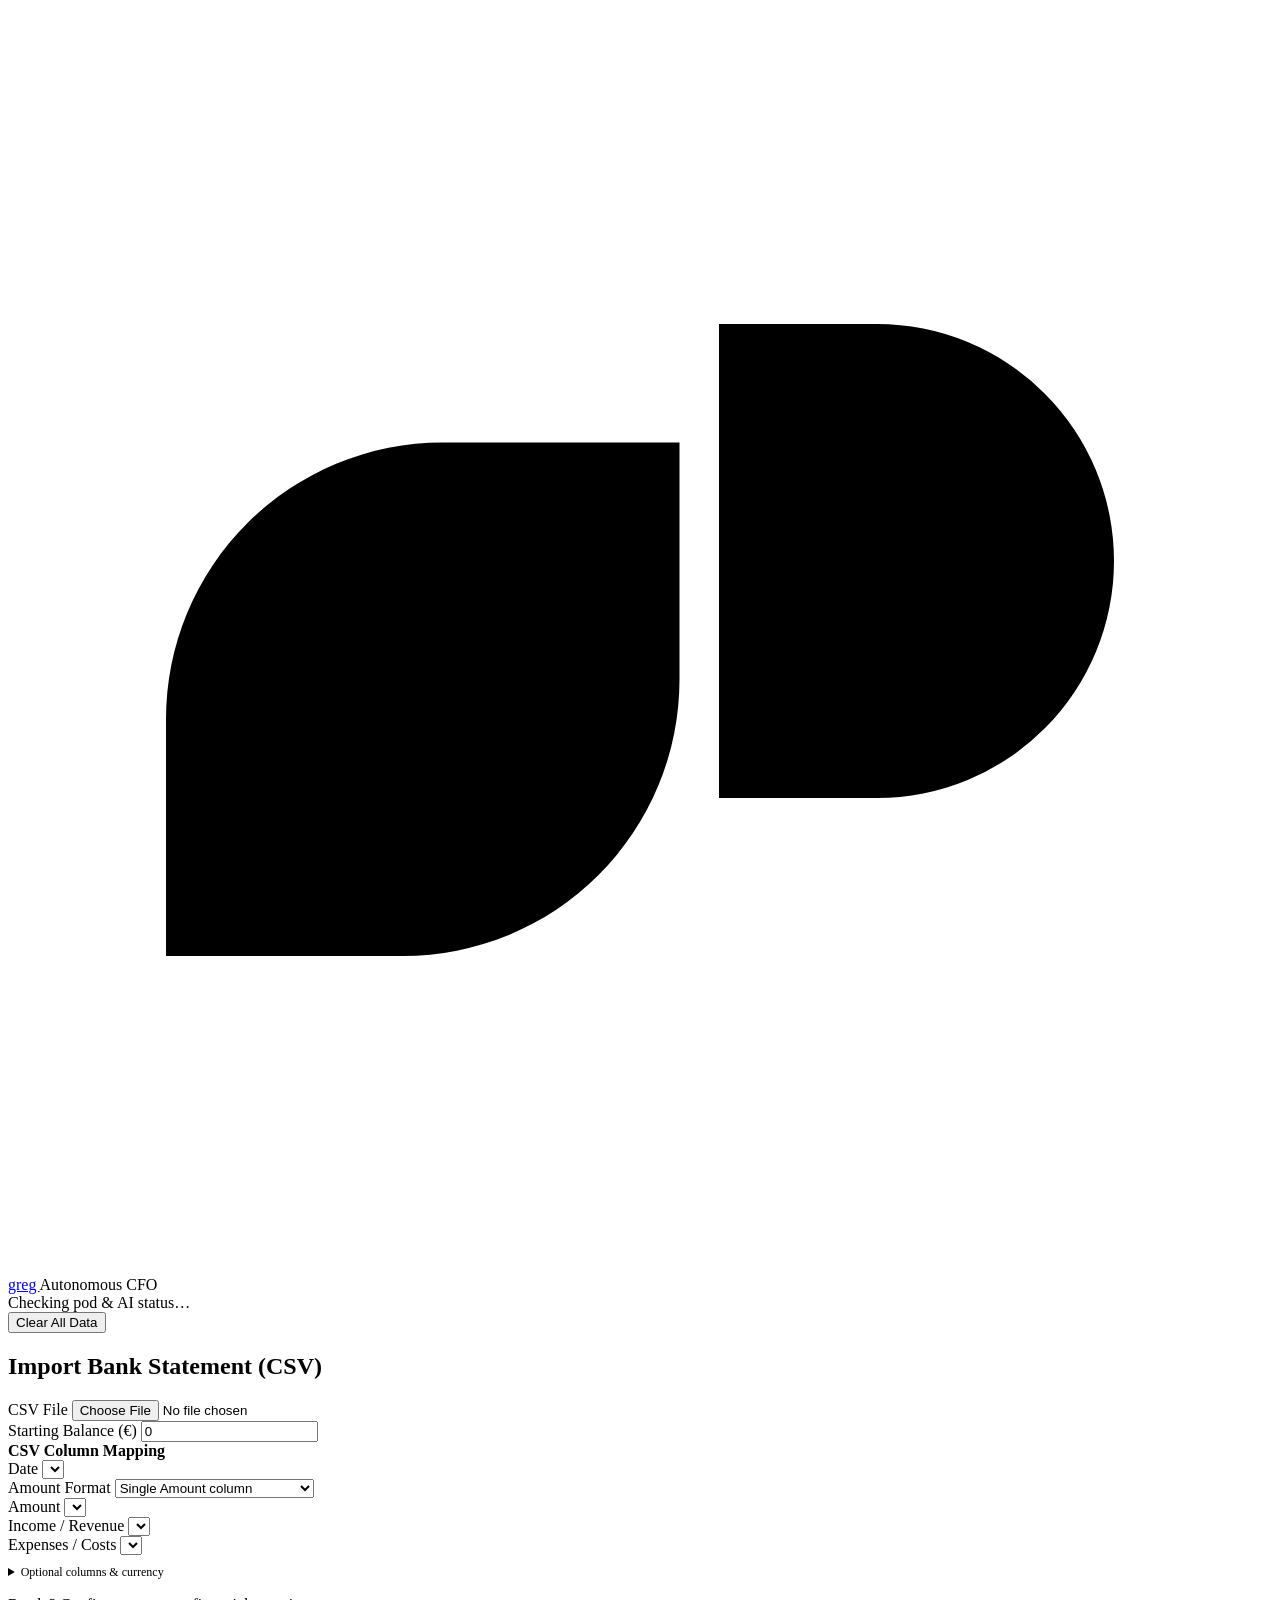
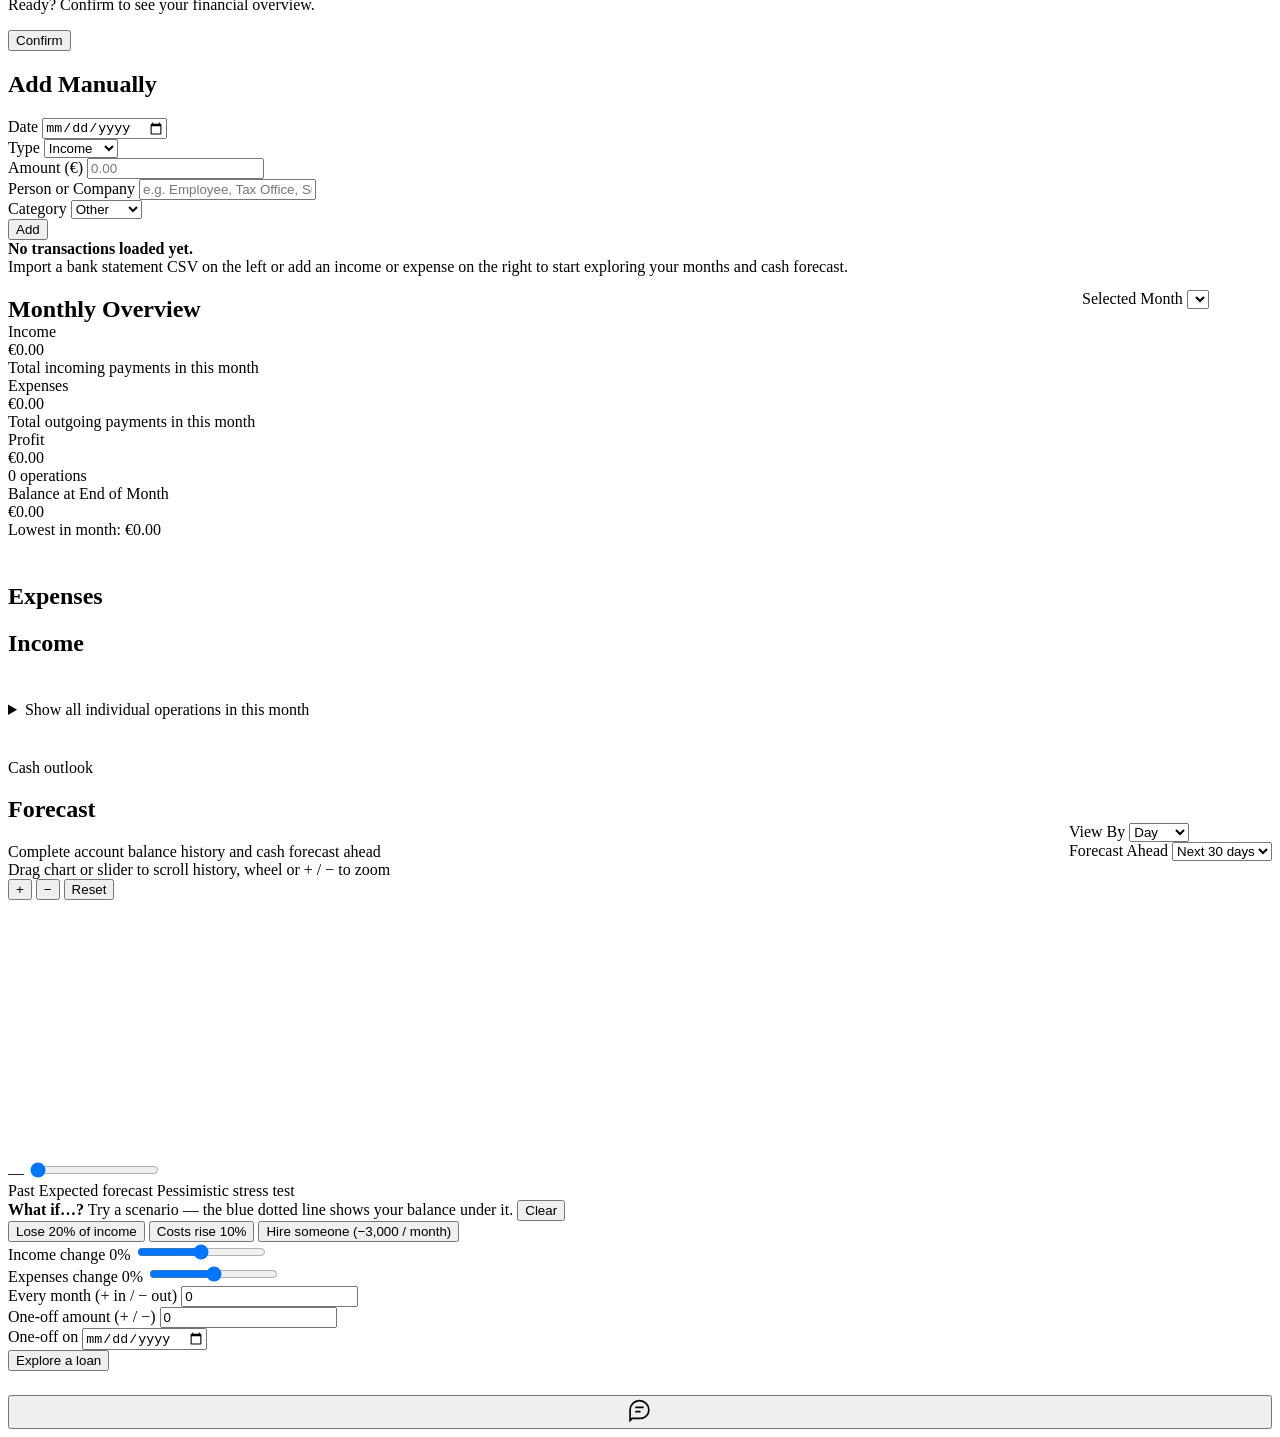
==== commit 4a5424f6: "Replace forecast steps with a single Commerzbank loan panel Drop step A (analysis + upcoming bills) " ====
--- a/src/greg/static/index.html
+++ b/src/greg/static/index.html
@@ -4,32 +4,34 @@
 <head>
   <meta charset="utf-8" />
   <meta name="viewport" content="width=device-width, initial-scale=1" />
-  <title>UFO — Ultimate Financial Officer</title>
-  <link rel="icon" type="image/png" href="/static/images/ufo-logo.png" />
+  <title>Greg - Autonomous CFO</title>
+  <link rel="icon"
+    href="data:image/svg+xml,%3Csvg xmlns='http://www.w3.org/2000/svg' viewBox='0 0 32 32'%3E%3Cpath fill='%230d0d0d' d='M4 18a7 7 0 0 1 7-7h6v6a7 7 0 0 1-7 7H4Zm14-10h4a6 6 0 0 1 0 12h-4Z'/%3E%3C/svg%3E" />
   <link rel="preload" href="/static/fonts/InterVariable.woff2" as="font" type="font/woff2" crossorigin />
   <link rel="stylesheet" href="/static/css/base.css" />
   <link rel="stylesheet" href="/static/css/forecast.css" />
   <link rel="stylesheet" href="/static/css/messenger.css" />
   <link rel="stylesheet" href="/static/css/onboarding.css" />
-  <link rel="stylesheet" href="/static/css/ufo-artwork.css" />
 </head>
 
 <body>
   <header class="site-head">
     <div class="shell">
       <div class="wordmark-wrap">
-        <a href="/" class="wordmark" aria-label="UFO home">
-          <img class="brand-logo" src="/static/images/ufo-logo.png" width="36" height="36" alt="" />
-          UFO
+        <a href="/" class="wordmark" aria-label="Greg home">
+          <svg viewBox="0 0 32 32" aria-hidden="true">
+            <path d="M4 18a7 7 0 0 1 7-7h6v6a7 7 0 0 1-7 7H4Zm14-10h4a6 6 0 0 1 0 12h-4Z" />
+          </svg>
+          greg
         </a>
-        <span class="brand-sub">Ultimate Financial Officer</span>
+        <span class="brand-sub">Autonomous CFO</span>
       </div>
       <div class="header-right">
-        <div class="status-pill hidden" role="status">
+        <div class="status-pill" role="status">
           <span class="status-dot standby" id="llm-dot"></span>
           <span id="status">Checking pod &amp; AI status…</span>
         </div>
-        <button type="button" class="secondary hidden" id="reset-btn">Restart</button>
+        <button type="button" class="secondary hidden" id="reset-btn">Clear All Data</button>
       </div>
     </div>
   </header>
@@ -234,7 +236,9 @@
           <div>
             <p class="stage-eyebrow">Cash outlook</p>
             <h2>Forecast</h2>
-
+            <div class="stage-subtitle" id="forecast-mode-subtitle">
+              Complete account balance history and cash forecast ahead
+            </div>
           </div>
           <div class="form-row">
             <div class="field hidden" style="min-width: 130px">
@@ -256,7 +260,7 @@
         </div>
 
         <!-- CHOSEN FORECAST METHOD -->
-
+        <div id="forecast-method-bar" class="method-bar hidden"></div>
 
         <!-- RECOMMENDATION BANNER -->
         <div id="agent-banner" class="alert-box"></div>
@@ -298,9 +302,8 @@
               <button type="button" class="secondary chart-zoom-btn" data-whatif-preset="income:-20">Lose 20% of income</button>
               <button type="button" class="secondary chart-zoom-btn" data-whatif-preset="expense:10">Costs rise 10%</button>
               <button type="button" class="secondary chart-zoom-btn" data-whatif-preset="monthly:-3000">Hire someone (−3,000 / month)</button>
-              <button type="button" class="secondary chart-zoom-btn" id="whatif-tune-toggle" aria-expanded="false" aria-controls="whatif-tuning">Fine-tune <span aria-hidden="true">⌄</span></button>
-            </div>
-            <div class="whatif-grid hidden" id="whatif-tuning">
+            </div>
+            <div class="whatif-grid">
               <div class="field">
                 <label for="whatif-income">Income change <output id="whatif-income-out">0%</output></label>
                 <input type="range" id="whatif-income" min="-50" max="50" step="5" value="0" />
@@ -326,77 +329,31 @@
           </div>
         </div>
 
-        <!-- GOVERNANCE STAGES -->
-        <button type="button" id="steps-toggle" class="secondary" aria-expanded="false" aria-controls="forecast-steps">Explore the steps</button>
-        <div class="nav-demo nav-next" id="forecast-steps" data-navigation="carousel" hidden>
-          <div class="nav-surface collection-surface">
-            <div class="collection-window" tabindex="0" role="region" aria-roledescription="carousel" aria-label="Forecast steps">
-              <div class="collection-track">
-                <section class="collection-slide stage-box" role="group" aria-roledescription="slide" aria-label="1 of 3">
-                  <span class="slide-emblem"><i class="menu-glyph" data-icon="folder" aria-hidden="true"><svg viewBox="0 0 28 28" xmlns="http://www.w3.org/2000/svg" focusable="false" aria-hidden="true"><path d="M4.5 9a2 2 0 0 1 2-2h5l2.5 3h7.5a2 2 0 0 1 2 2v9a2 2 0 0 1-2 2h-15a2 2 0 0 1-2-2Z"/></svg></i></span>
-                  <h3 class="sr-only">Analysis</h3>
-                  <span class="stage-tag">Step A · Analyzed Automatically</span>
-                  <p id="agent-analysis-text" style="font-size: 13px; color: var(--body)"></p>
-                  <h3>Upcoming Regular Bills Detected</h3>
-                  <div style="max-height: 190px; overflow-y: auto">
-                    <table>
-                      <thead>
-                        <tr>
-                          <th>Expected Date</th>
-                          <th>Who</th>
-                          <th class="right">Amount</th>
-                        </tr>
-                      </thead>
-                      <tbody id="upcoming-bills-body"></tbody>
-                    </table>
-                  </div>
-                </section>
-                <section class="collection-slide stage-box" role="group" aria-roledescription="slide" aria-label="2 of 3" inert aria-hidden="true">
-                  <span class="slide-emblem"><i class="menu-glyph" data-icon="file" aria-hidden="true"><svg viewBox="0 0 28 28" xmlns="http://www.w3.org/2000/svg" focusable="false" aria-hidden="true"><path d="M7 4h10l6 6v12a2 2 0 0 1-2 2H7a2 2 0 0 1-2-2V6a2 2 0 0 1 2-2Zm10 0v6h6"/></svg></i></span>
-                  <h3 class="sr-only">Recommendation</h3>
-                  <span class="stage-tag">Step B · Recommended Action</span>
-                  <p id="agent-rec-text" style="font-size: 13px; color: var(--body)"></p>
-                  <div class="credit-summary-box num">
-                    <div><strong>Lowest Expected Balance:</strong> <span id="rec-lowest">€0.00</span></div>
-                    <div><strong id="rec-below-label">Days Below €0:</strong> <span id="rec-days">0 days</span></div>
-                    <div style="margin-top: 4px; font-size: 14px">
-                      <strong>Credit Amount Needed from Your Bank:</strong>
-                      <span id="rec-credit" style="font-weight: 700">€0.00</span>
-                    </div>
-                  </div>
-                  <div style="margin-top: auto; padding-top: 6px">
-                    <button type="button" id="ai-explain-btn" class="secondary" style="width: 100%; white-space: normal">
-                      Ask Greg (OpenShift AI) to Explain in Simple Words
-                    </button>
-                  </div>
-                </section>
-                <section class="collection-slide stage-box" role="group" aria-roledescription="slide" aria-label="3 of 3" inert aria-hidden="true">
-                  <span class="slide-emblem"><i class="menu-glyph" data-icon="edit" aria-hidden="true"><svg viewBox="0 0 28 28" xmlns="http://www.w3.org/2000/svg" focusable="false" aria-hidden="true"><path d="m5 23 1.5-5.5L19 5a2.8 2.8 0 0 1 4 4L10.5 21.5 5 23ZM16.5 7.5l4 4M6.5 17.5l4 4"/></svg></i></span>
-                  <h3 class="sr-only">Approval</h3>
-                  <span class="stage-tag">Step C · Your Approval (Simulated)</span>
-                  <p style="font-size: 13px; color: var(--body)">
-                    You choose the bank and credit line yourself. Enter the credit amount you want to simulate below to see
-                    how it keeps your account balance above €0.
-                  </p>
-                  <form id="credit-form" class="form-row">
-                    <div class="field">
-                      <label for="credit-input">Credit Amount to Simulate (€)</label>
-                      <input type="number" id="credit-input" step="100" min="0" value="0" />
-                    </div>
-                    <button type="submit">Approve Credit Plan</button>
-                  </form>
-                  <div id="credit-status" style="font-size: 13px"></div>
-                </section>
-              </div>
-            </div>
-            <div class="collection-controls">
-              <button type="button" data-prev-slide aria-label="Previous step"><i class="menu-glyph arrow-left" data-icon="chevron" aria-hidden="true"><svg viewBox="0 0 28 28" xmlns="http://www.w3.org/2000/svg" focusable="false" aria-hidden="true"><path d="m8 11 6 6 6-6"/></svg></i></button>
-              <nav class="collection-dots" aria-label="Choose step"><button type="button" data-slide="0" aria-label="Analysis" aria-current="true"><span></span></button><button type="button" data-slide="1" aria-label="Recommendation"><span></span></button><button type="button" data-slide="2" aria-label="Approval"><span></span></button></nav>
-              <button type="button" data-next-slide aria-label="Next step"><i class="menu-glyph arrow-right" data-icon="chevron" aria-hidden="true"><svg viewBox="0 0 28 28" xmlns="http://www.w3.org/2000/svg" focusable="false" aria-hidden="true"><path d="m8 11 6 6 6-6"/></svg></i></button>
-            </div>
-            <p class="sr-only" data-slide-status role="status">Analysis, 1 of 3</p>
-          </div>
-        </div>
+        <!-- LOAN RECOMMENDATION -->
+        <button type="button" id="loan-toggle" class="secondary" aria-expanded="false" aria-controls="loan-panel">Explore a loan</button>
+        <section class="stage-box" id="loan-panel" aria-labelledby="loan-title" hidden>
+          <h3 id="loan-title">Recommended Action</h3>
+          <p id="agent-rec-text" style="font-size: 13px; color: var(--body)"></p>
+          <div class="credit-summary-box num">
+            <div><strong>Lowest Expected Balance:</strong> <span id="rec-lowest">€0.00</span></div>
+            <div><strong id="rec-below-label">Days Below €0:</strong> <span id="rec-days">0 days</span></div>
+            <div style="margin-top: 4px; font-size: 14px">
+              <strong>Credit Amount Needed from Your Bank:</strong>
+              <span id="rec-credit" style="font-weight: 700">€0.00</span>
+            </div>
+          </div>
+          <div class="loan-actions">
+            <div class="field">
+              <label for="loan-amount">Loan amount</label>
+              <input type="number" id="loan-amount" step="100" min="0" value="0" />
+            </div>
+            <button type="button" id="loan-request-btn" aria-pressed="false">Request a loan from Commerzbank</button>
+          </div>
+          <div id="loan-status" role="status" aria-live="polite"></div>
+          <button type="button" id="ai-explain-btn" class="secondary" style="width: 100%; white-space: normal">
+            Ask Greg (OpenShift AI) to Explain in Simple Words
+          </button>
+        </section>
       </section>
 
       <!-- Floating Greg support messenger -->
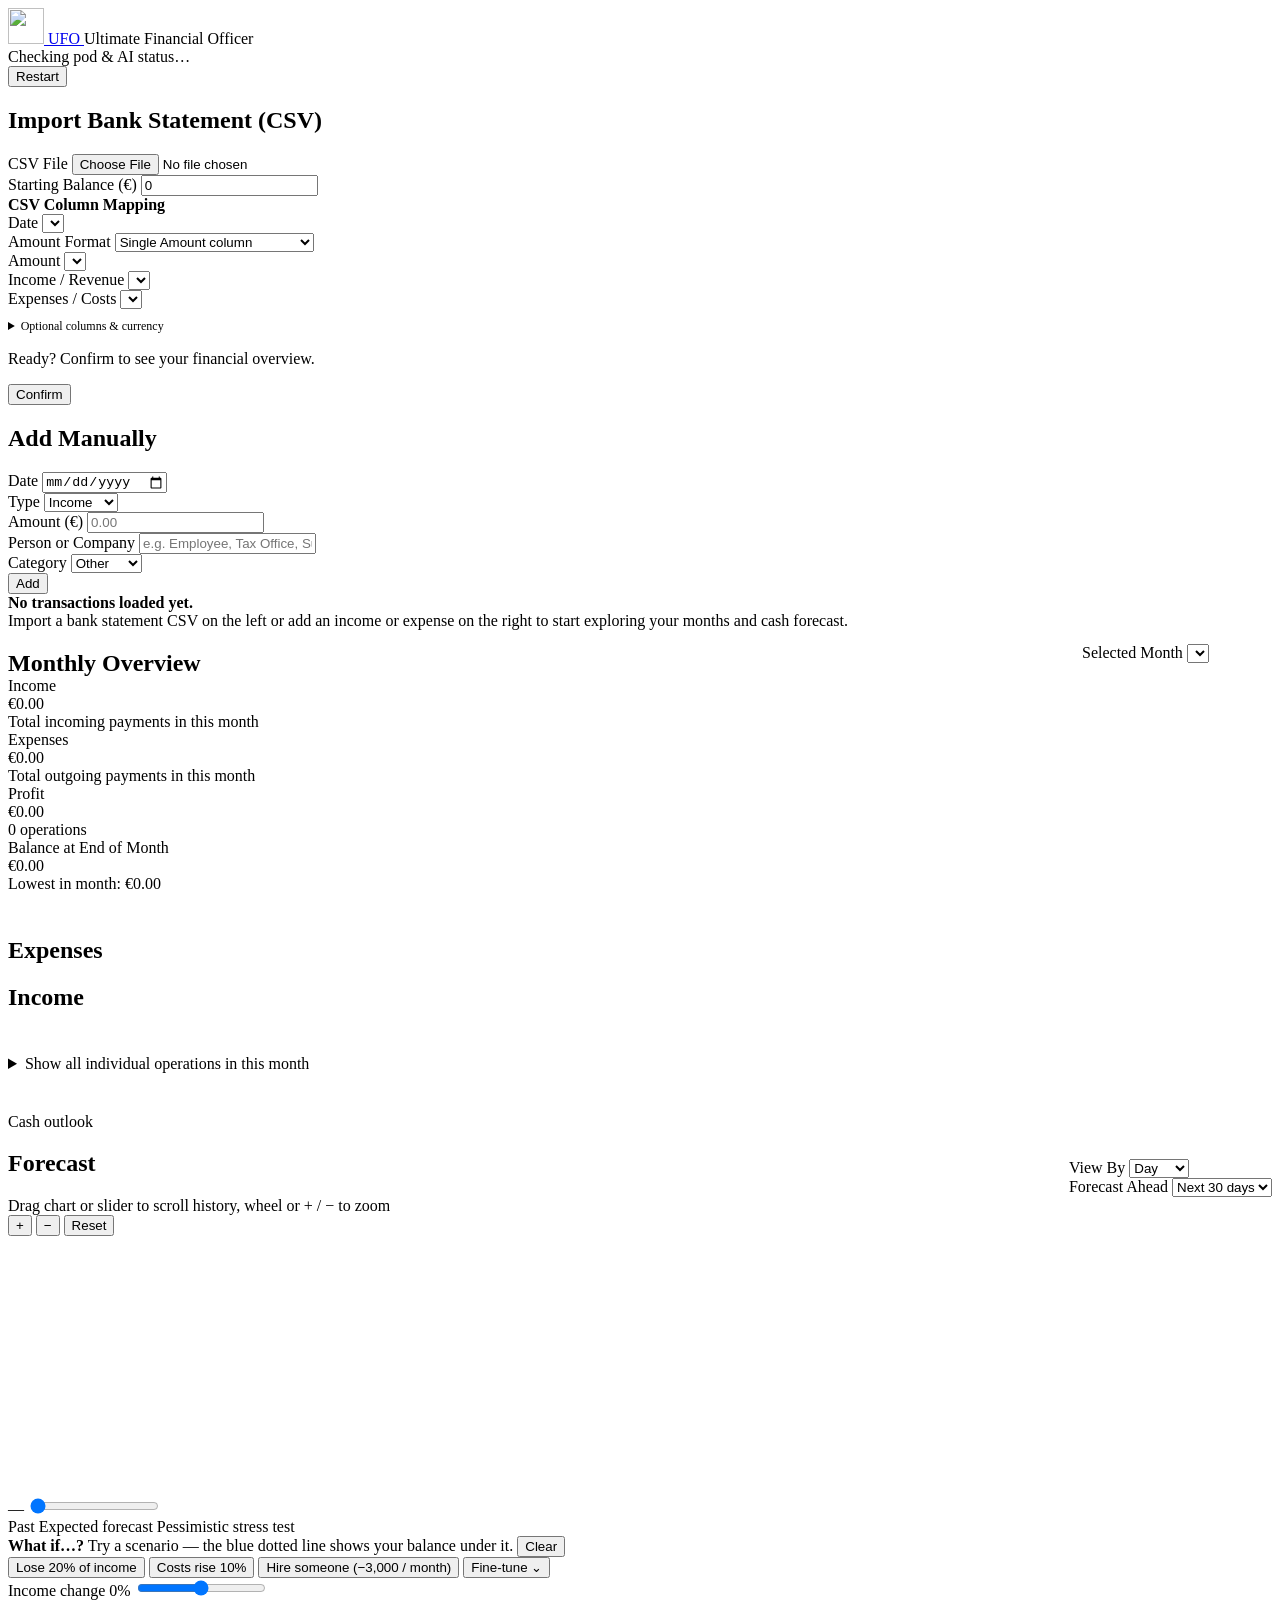
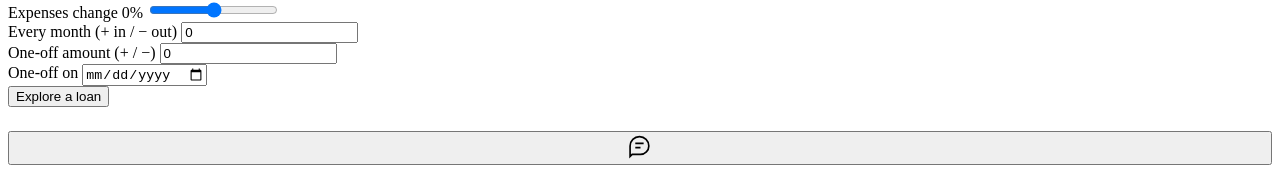
==== commit 50e53361: "Merge remote-tracking branch 'origin/main' into claude/explore-loan-request-flow-dfd629 # Conflicts:" ====
--- a/src/greg/static/index.html
+++ b/src/greg/static/index.html
@@ -4,34 +4,32 @@
 <head>
   <meta charset="utf-8" />
   <meta name="viewport" content="width=device-width, initial-scale=1" />
-  <title>Greg - Autonomous CFO</title>
-  <link rel="icon"
-    href="data:image/svg+xml,%3Csvg xmlns='http://www.w3.org/2000/svg' viewBox='0 0 32 32'%3E%3Cpath fill='%230d0d0d' d='M4 18a7 7 0 0 1 7-7h6v6a7 7 0 0 1-7 7H4Zm14-10h4a6 6 0 0 1 0 12h-4Z'/%3E%3C/svg%3E" />
+  <title>UFO — Ultimate Financial Officer</title>
+  <link rel="icon" type="image/png" href="/static/images/ufo-logo.png" />
   <link rel="preload" href="/static/fonts/InterVariable.woff2" as="font" type="font/woff2" crossorigin />
   <link rel="stylesheet" href="/static/css/base.css" />
   <link rel="stylesheet" href="/static/css/forecast.css" />
   <link rel="stylesheet" href="/static/css/messenger.css" />
   <link rel="stylesheet" href="/static/css/onboarding.css" />
+  <link rel="stylesheet" href="/static/css/ufo-artwork.css" />
 </head>
 
 <body>
   <header class="site-head">
     <div class="shell">
       <div class="wordmark-wrap">
-        <a href="/" class="wordmark" aria-label="Greg home">
-          <svg viewBox="0 0 32 32" aria-hidden="true">
-            <path d="M4 18a7 7 0 0 1 7-7h6v6a7 7 0 0 1-7 7H4Zm14-10h4a6 6 0 0 1 0 12h-4Z" />
-          </svg>
-          greg
+        <a href="/" class="wordmark" aria-label="UFO home">
+          <img class="brand-logo" src="/static/images/ufo-logo.png" width="36" height="36" alt="" />
+          UFO
         </a>
-        <span class="brand-sub">Autonomous CFO</span>
+        <span class="brand-sub">Ultimate Financial Officer</span>
       </div>
       <div class="header-right">
-        <div class="status-pill" role="status">
+        <div class="status-pill hidden" role="status">
           <span class="status-dot standby" id="llm-dot"></span>
           <span id="status">Checking pod &amp; AI status…</span>
         </div>
-        <button type="button" class="secondary hidden" id="reset-btn">Clear All Data</button>
+        <button type="button" class="secondary hidden" id="reset-btn">Restart</button>
       </div>
     </div>
   </header>
@@ -236,9 +234,7 @@
           <div>
             <p class="stage-eyebrow">Cash outlook</p>
             <h2>Forecast</h2>
-            <div class="stage-subtitle" id="forecast-mode-subtitle">
-              Complete account balance history and cash forecast ahead
-            </div>
+
           </div>
           <div class="form-row">
             <div class="field hidden" style="min-width: 130px">
@@ -260,7 +256,7 @@
         </div>
 
         <!-- CHOSEN FORECAST METHOD -->
-        <div id="forecast-method-bar" class="method-bar hidden"></div>
+
 
         <!-- RECOMMENDATION BANNER -->
         <div id="agent-banner" class="alert-box"></div>
@@ -302,8 +298,9 @@
               <button type="button" class="secondary chart-zoom-btn" data-whatif-preset="income:-20">Lose 20% of income</button>
               <button type="button" class="secondary chart-zoom-btn" data-whatif-preset="expense:10">Costs rise 10%</button>
               <button type="button" class="secondary chart-zoom-btn" data-whatif-preset="monthly:-3000">Hire someone (−3,000 / month)</button>
-            </div>
-            <div class="whatif-grid">
+              <button type="button" class="secondary chart-zoom-btn" id="whatif-tune-toggle" aria-expanded="false" aria-controls="whatif-tuning">Fine-tune <span aria-hidden="true">⌄</span></button>
+            </div>
+            <div class="whatif-grid hidden" id="whatif-tuning">
               <div class="field">
                 <label for="whatif-income">Income change <output id="whatif-income-out">0%</output></label>
                 <input type="range" id="whatif-income" min="-50" max="50" step="5" value="0" />
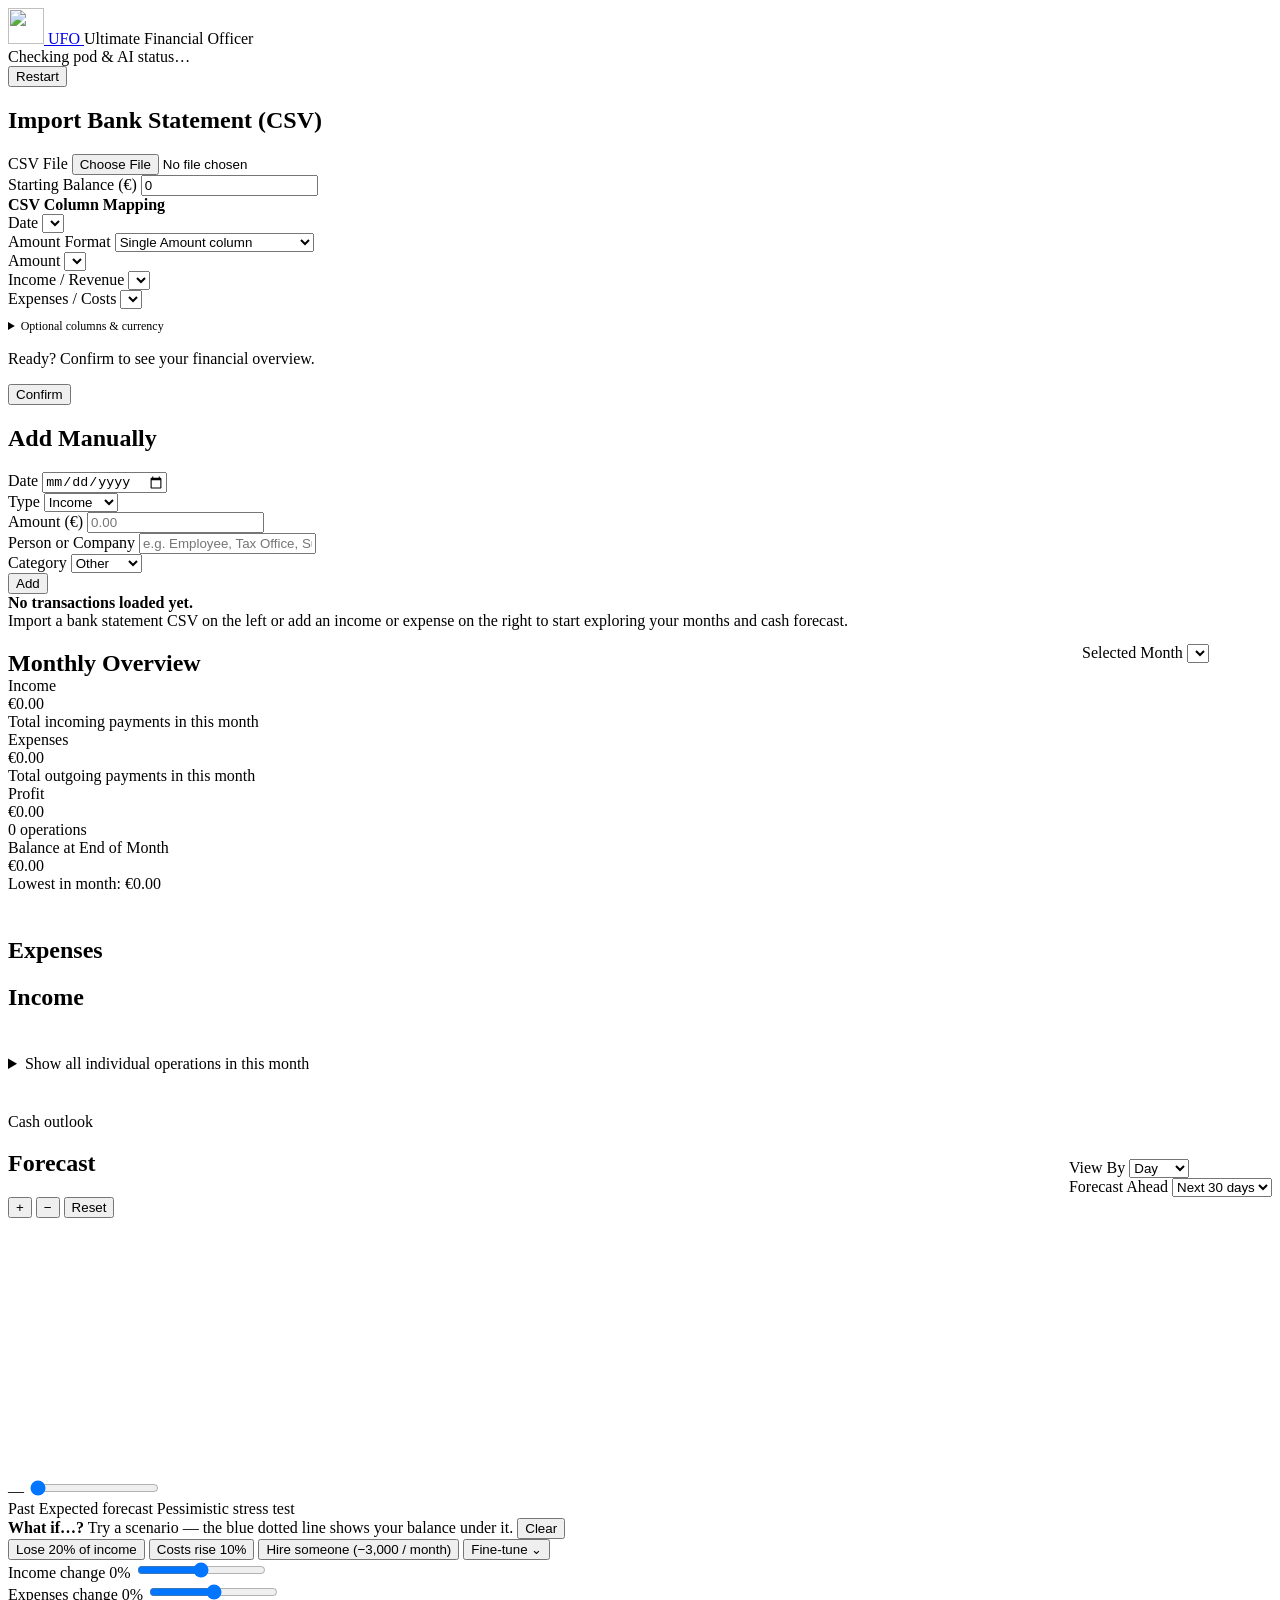
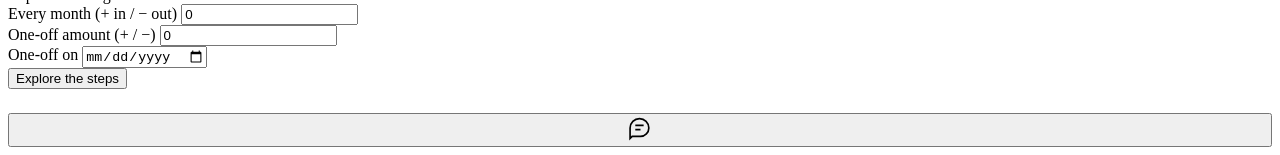
==== commit 0e100cad: "Fix UFO decoration clipping on wide screens and remove helper copy" ====
--- a/src/greg/static/index.html
+++ b/src/greg/static/index.html
@@ -264,8 +264,7 @@
         <!-- SVG FORECAST CHART -->
         <div class="forecast-panel" id="forecast-panel">
           <div class="chart-toolbar">
-            <span class="subtitle" id="chart-zoom-hint">Drag chart or slider to scroll history, wheel or + / − to
-              zoom</span>
+
             <div class="chart-zoom-controls" role="group" aria-label="Chart zoom">
               <button type="button" class="secondary chart-zoom-btn" id="btn-zoom-in" title="Zoom in">+</button>
               <button type="button" class="secondary chart-zoom-btn" id="btn-zoom-out" title="Zoom out">−</button>
@@ -326,31 +325,77 @@
           </div>
         </div>
 
-        <!-- LOAN RECOMMENDATION -->
-        <button type="button" id="loan-toggle" class="secondary" aria-expanded="false" aria-controls="loan-panel">Explore a loan</button>
-        <section class="stage-box" id="loan-panel" aria-labelledby="loan-title" hidden>
-          <h3 id="loan-title">Recommended Action</h3>
-          <p id="agent-rec-text" style="font-size: 13px; color: var(--body)"></p>
-          <div class="credit-summary-box num">
-            <div><strong>Lowest Expected Balance:</strong> <span id="rec-lowest">€0.00</span></div>
-            <div><strong id="rec-below-label">Days Below €0:</strong> <span id="rec-days">0 days</span></div>
-            <div style="margin-top: 4px; font-size: 14px">
-              <strong>Credit Amount Needed from Your Bank:</strong>
-              <span id="rec-credit" style="font-weight: 700">€0.00</span>
-            </div>
-          </div>
-          <div class="loan-actions">
-            <div class="field">
-              <label for="loan-amount">Loan amount</label>
-              <input type="number" id="loan-amount" step="100" min="0" value="0" />
-            </div>
-            <button type="button" id="loan-request-btn" aria-pressed="false">Request a loan from Commerzbank</button>
-          </div>
-          <div id="loan-status" role="status" aria-live="polite"></div>
-          <button type="button" id="ai-explain-btn" class="secondary" style="width: 100%; white-space: normal">
-            Ask Greg (OpenShift AI) to Explain in Simple Words
-          </button>
-        </section>
+        <!-- GOVERNANCE STAGES -->
+        <button type="button" id="steps-toggle" class="secondary" aria-expanded="false" aria-controls="forecast-steps">Explore the steps</button>
+        <div class="nav-demo nav-next" id="forecast-steps" data-navigation="carousel" hidden>
+          <div class="nav-surface collection-surface">
+            <div class="collection-window" tabindex="0" role="region" aria-roledescription="carousel" aria-label="Forecast steps">
+              <div class="collection-track">
+                <section class="collection-slide stage-box" role="group" aria-roledescription="slide" aria-label="1 of 3">
+                  <span class="slide-emblem"><i class="menu-glyph" data-icon="folder" aria-hidden="true"><svg viewBox="0 0 28 28" xmlns="http://www.w3.org/2000/svg" focusable="false" aria-hidden="true"><path d="M4.5 9a2 2 0 0 1 2-2h5l2.5 3h7.5a2 2 0 0 1 2 2v9a2 2 0 0 1-2 2h-15a2 2 0 0 1-2-2Z"/></svg></i></span>
+                  <h3 class="sr-only">Analysis</h3>
+                  <span class="stage-tag">Step A · Analyzed Automatically</span>
+                  <p id="agent-analysis-text" style="font-size: 13px; color: var(--body)"></p>
+                  <h3>Upcoming Regular Bills Detected</h3>
+                  <div style="max-height: 190px; overflow-y: auto">
+                    <table>
+                      <thead>
+                        <tr>
+                          <th>Expected Date</th>
+                          <th>Who</th>
+                          <th class="right">Amount</th>
+                        </tr>
+                      </thead>
+                      <tbody id="upcoming-bills-body"></tbody>
+                    </table>
+                  </div>
+                </section>
+                <section class="collection-slide stage-box" role="group" aria-roledescription="slide" aria-label="2 of 3" inert aria-hidden="true">
+                  <span class="slide-emblem"><i class="menu-glyph" data-icon="file" aria-hidden="true"><svg viewBox="0 0 28 28" xmlns="http://www.w3.org/2000/svg" focusable="false" aria-hidden="true"><path d="M7 4h10l6 6v12a2 2 0 0 1-2 2H7a2 2 0 0 1-2-2V6a2 2 0 0 1 2-2Zm10 0v6h6"/></svg></i></span>
+                  <h3 class="sr-only">Recommendation</h3>
+                  <span class="stage-tag">Step B · Recommended Action</span>
+                  <p id="agent-rec-text" style="font-size: 13px; color: var(--body)"></p>
+                  <div class="credit-summary-box num">
+                    <div><strong>Lowest Expected Balance:</strong> <span id="rec-lowest">€0.00</span></div>
+                    <div><strong id="rec-below-label">Days Below €0:</strong> <span id="rec-days">0 days</span></div>
+                    <div style="margin-top: 4px; font-size: 14px">
+                      <strong>Credit Amount Needed from Your Bank:</strong>
+                      <span id="rec-credit" style="font-weight: 700">€0.00</span>
+                    </div>
+                  </div>
+                  <div style="margin-top: auto; padding-top: 6px">
+                    <button type="button" id="ai-explain-btn" class="secondary" style="width: 100%; white-space: normal">
+                      Ask Greg (OpenShift AI) to Explain in Simple Words
+                    </button>
+                  </div>
+                </section>
+                <section class="collection-slide stage-box" role="group" aria-roledescription="slide" aria-label="3 of 3" inert aria-hidden="true">
+                  <span class="slide-emblem"><i class="menu-glyph" data-icon="edit" aria-hidden="true"><svg viewBox="0 0 28 28" xmlns="http://www.w3.org/2000/svg" focusable="false" aria-hidden="true"><path d="m5 23 1.5-5.5L19 5a2.8 2.8 0 0 1 4 4L10.5 21.5 5 23ZM16.5 7.5l4 4M6.5 17.5l4 4"/></svg></i></span>
+                  <h3 class="sr-only">Approval</h3>
+                  <span class="stage-tag">Step C · Your Approval (Simulated)</span>
+                  <p style="font-size: 13px; color: var(--body)">
+                    You choose the bank and credit line yourself. Enter the credit amount you want to simulate below to see
+                    how it keeps your account balance above €0.
+                  </p>
+                  <form id="credit-form" class="form-row">
+                    <div class="field">
+                      <label for="credit-input">Credit Amount to Simulate (€)</label>
+                      <input type="number" id="credit-input" step="100" min="0" value="0" />
+                    </div>
+                    <button type="submit">Approve Credit Plan</button>
+                  </form>
+                  <div id="credit-status" style="font-size: 13px"></div>
+                </section>
+              </div>
+            </div>
+            <div class="collection-controls">
+              <button type="button" data-prev-slide aria-label="Previous step"><i class="menu-glyph arrow-left" data-icon="chevron" aria-hidden="true"><svg viewBox="0 0 28 28" xmlns="http://www.w3.org/2000/svg" focusable="false" aria-hidden="true"><path d="m8 11 6 6 6-6"/></svg></i></button>
+              <nav class="collection-dots" aria-label="Choose step"><button type="button" data-slide="0" aria-label="Analysis" aria-current="true"><span></span></button><button type="button" data-slide="1" aria-label="Recommendation"><span></span></button><button type="button" data-slide="2" aria-label="Approval"><span></span></button></nav>
+              <button type="button" data-next-slide aria-label="Next step"><i class="menu-glyph arrow-right" data-icon="chevron" aria-hidden="true"><svg viewBox="0 0 28 28" xmlns="http://www.w3.org/2000/svg" focusable="false" aria-hidden="true"><path d="m8 11 6 6 6-6"/></svg></i></button>
+            </div>
+            <p class="sr-only" data-slide-status role="status">Analysis, 1 of 3</p>
+          </div>
+        </div>
       </section>
 
       <!-- Floating Greg support messenger -->
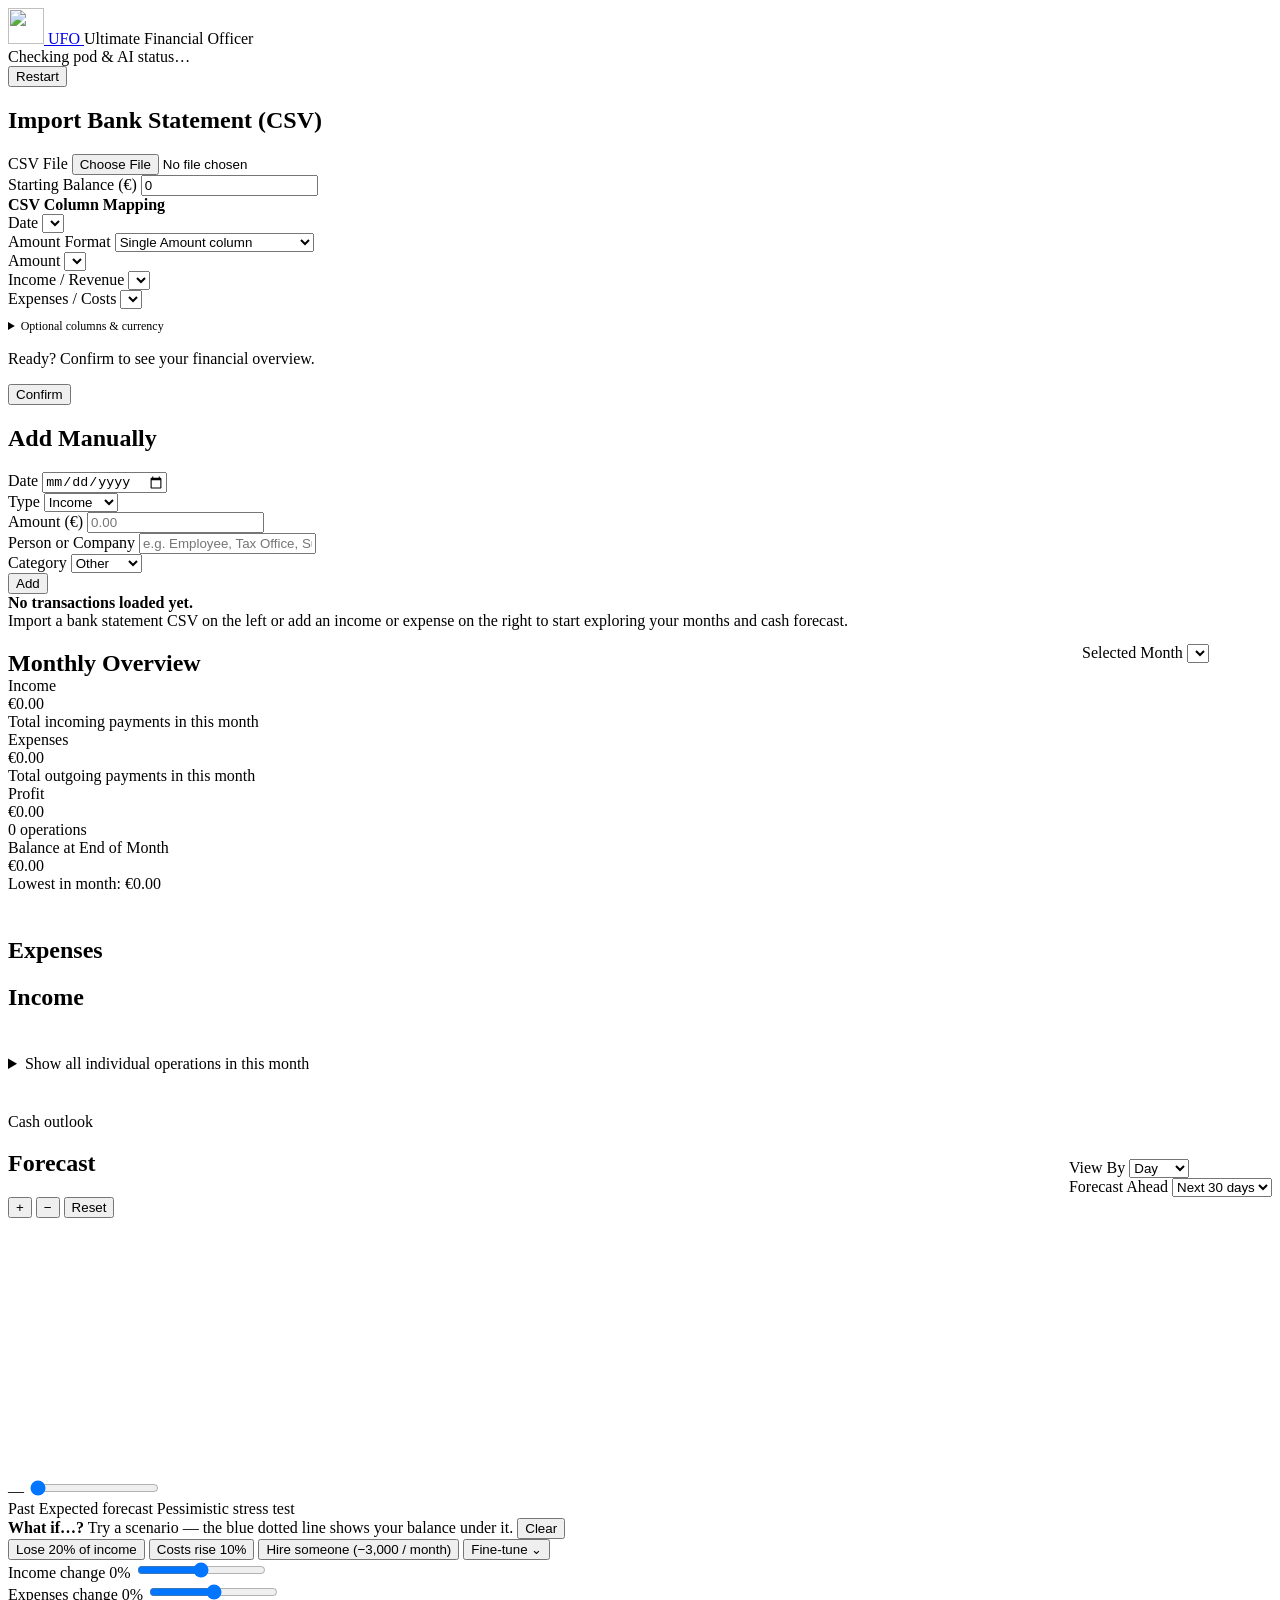
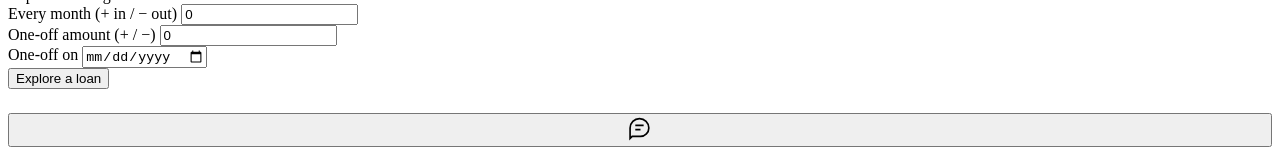
==== commit d0305868: "Merge pull request #29 from Job-Application-bothon/design/greg-landing Fix wide-screen UFO clipping " ====
--- a/src/greg/static/index.html
+++ b/src/greg/static/index.html
@@ -325,77 +325,31 @@
           </div>
         </div>
 
-        <!-- GOVERNANCE STAGES -->
-        <button type="button" id="steps-toggle" class="secondary" aria-expanded="false" aria-controls="forecast-steps">Explore the steps</button>
-        <div class="nav-demo nav-next" id="forecast-steps" data-navigation="carousel" hidden>
-          <div class="nav-surface collection-surface">
-            <div class="collection-window" tabindex="0" role="region" aria-roledescription="carousel" aria-label="Forecast steps">
-              <div class="collection-track">
-                <section class="collection-slide stage-box" role="group" aria-roledescription="slide" aria-label="1 of 3">
-                  <span class="slide-emblem"><i class="menu-glyph" data-icon="folder" aria-hidden="true"><svg viewBox="0 0 28 28" xmlns="http://www.w3.org/2000/svg" focusable="false" aria-hidden="true"><path d="M4.5 9a2 2 0 0 1 2-2h5l2.5 3h7.5a2 2 0 0 1 2 2v9a2 2 0 0 1-2 2h-15a2 2 0 0 1-2-2Z"/></svg></i></span>
-                  <h3 class="sr-only">Analysis</h3>
-                  <span class="stage-tag">Step A · Analyzed Automatically</span>
-                  <p id="agent-analysis-text" style="font-size: 13px; color: var(--body)"></p>
-                  <h3>Upcoming Regular Bills Detected</h3>
-                  <div style="max-height: 190px; overflow-y: auto">
-                    <table>
-                      <thead>
-                        <tr>
-                          <th>Expected Date</th>
-                          <th>Who</th>
-                          <th class="right">Amount</th>
-                        </tr>
-                      </thead>
-                      <tbody id="upcoming-bills-body"></tbody>
-                    </table>
-                  </div>
-                </section>
-                <section class="collection-slide stage-box" role="group" aria-roledescription="slide" aria-label="2 of 3" inert aria-hidden="true">
-                  <span class="slide-emblem"><i class="menu-glyph" data-icon="file" aria-hidden="true"><svg viewBox="0 0 28 28" xmlns="http://www.w3.org/2000/svg" focusable="false" aria-hidden="true"><path d="M7 4h10l6 6v12a2 2 0 0 1-2 2H7a2 2 0 0 1-2-2V6a2 2 0 0 1 2-2Zm10 0v6h6"/></svg></i></span>
-                  <h3 class="sr-only">Recommendation</h3>
-                  <span class="stage-tag">Step B · Recommended Action</span>
-                  <p id="agent-rec-text" style="font-size: 13px; color: var(--body)"></p>
-                  <div class="credit-summary-box num">
-                    <div><strong>Lowest Expected Balance:</strong> <span id="rec-lowest">€0.00</span></div>
-                    <div><strong id="rec-below-label">Days Below €0:</strong> <span id="rec-days">0 days</span></div>
-                    <div style="margin-top: 4px; font-size: 14px">
-                      <strong>Credit Amount Needed from Your Bank:</strong>
-                      <span id="rec-credit" style="font-weight: 700">€0.00</span>
-                    </div>
-                  </div>
-                  <div style="margin-top: auto; padding-top: 6px">
-                    <button type="button" id="ai-explain-btn" class="secondary" style="width: 100%; white-space: normal">
-                      Ask Greg (OpenShift AI) to Explain in Simple Words
-                    </button>
-                  </div>
-                </section>
-                <section class="collection-slide stage-box" role="group" aria-roledescription="slide" aria-label="3 of 3" inert aria-hidden="true">
-                  <span class="slide-emblem"><i class="menu-glyph" data-icon="edit" aria-hidden="true"><svg viewBox="0 0 28 28" xmlns="http://www.w3.org/2000/svg" focusable="false" aria-hidden="true"><path d="m5 23 1.5-5.5L19 5a2.8 2.8 0 0 1 4 4L10.5 21.5 5 23ZM16.5 7.5l4 4M6.5 17.5l4 4"/></svg></i></span>
-                  <h3 class="sr-only">Approval</h3>
-                  <span class="stage-tag">Step C · Your Approval (Simulated)</span>
-                  <p style="font-size: 13px; color: var(--body)">
-                    You choose the bank and credit line yourself. Enter the credit amount you want to simulate below to see
-                    how it keeps your account balance above €0.
-                  </p>
-                  <form id="credit-form" class="form-row">
-                    <div class="field">
-                      <label for="credit-input">Credit Amount to Simulate (€)</label>
-                      <input type="number" id="credit-input" step="100" min="0" value="0" />
-                    </div>
-                    <button type="submit">Approve Credit Plan</button>
-                  </form>
-                  <div id="credit-status" style="font-size: 13px"></div>
-                </section>
-              </div>
-            </div>
-            <div class="collection-controls">
-              <button type="button" data-prev-slide aria-label="Previous step"><i class="menu-glyph arrow-left" data-icon="chevron" aria-hidden="true"><svg viewBox="0 0 28 28" xmlns="http://www.w3.org/2000/svg" focusable="false" aria-hidden="true"><path d="m8 11 6 6 6-6"/></svg></i></button>
-              <nav class="collection-dots" aria-label="Choose step"><button type="button" data-slide="0" aria-label="Analysis" aria-current="true"><span></span></button><button type="button" data-slide="1" aria-label="Recommendation"><span></span></button><button type="button" data-slide="2" aria-label="Approval"><span></span></button></nav>
-              <button type="button" data-next-slide aria-label="Next step"><i class="menu-glyph arrow-right" data-icon="chevron" aria-hidden="true"><svg viewBox="0 0 28 28" xmlns="http://www.w3.org/2000/svg" focusable="false" aria-hidden="true"><path d="m8 11 6 6 6-6"/></svg></i></button>
-            </div>
-            <p class="sr-only" data-slide-status role="status">Analysis, 1 of 3</p>
-          </div>
-        </div>
+        <!-- LOAN RECOMMENDATION -->
+        <button type="button" id="loan-toggle" class="secondary" aria-expanded="false" aria-controls="loan-panel">Explore a loan</button>
+        <section class="stage-box" id="loan-panel" aria-labelledby="loan-title" hidden>
+          <h3 id="loan-title">Recommended Action</h3>
+          <p id="agent-rec-text" style="font-size: 13px; color: var(--body)"></p>
+          <div class="credit-summary-box num">
+            <div><strong>Lowest Expected Balance:</strong> <span id="rec-lowest">€0.00</span></div>
+            <div><strong id="rec-below-label">Days Below €0:</strong> <span id="rec-days">0 days</span></div>
+            <div style="margin-top: 4px; font-size: 14px">
+              <strong>Credit Amount Needed from Your Bank:</strong>
+              <span id="rec-credit" style="font-weight: 700">€0.00</span>
+            </div>
+          </div>
+          <div class="loan-actions">
+            <div class="field">
+              <label for="loan-amount">Loan amount</label>
+              <input type="number" id="loan-amount" step="100" min="0" value="0" />
+            </div>
+            <button type="button" id="loan-request-btn" aria-pressed="false">Request a loan from Commerzbank</button>
+          </div>
+          <div id="loan-status" role="status" aria-live="polite"></div>
+          <button type="button" id="ai-explain-btn" class="secondary" style="width: 100%; white-space: normal">
+            Ask Greg (OpenShift AI) to Explain in Simple Words
+          </button>
+        </section>
       </section>
 
       <!-- Floating Greg support messenger -->
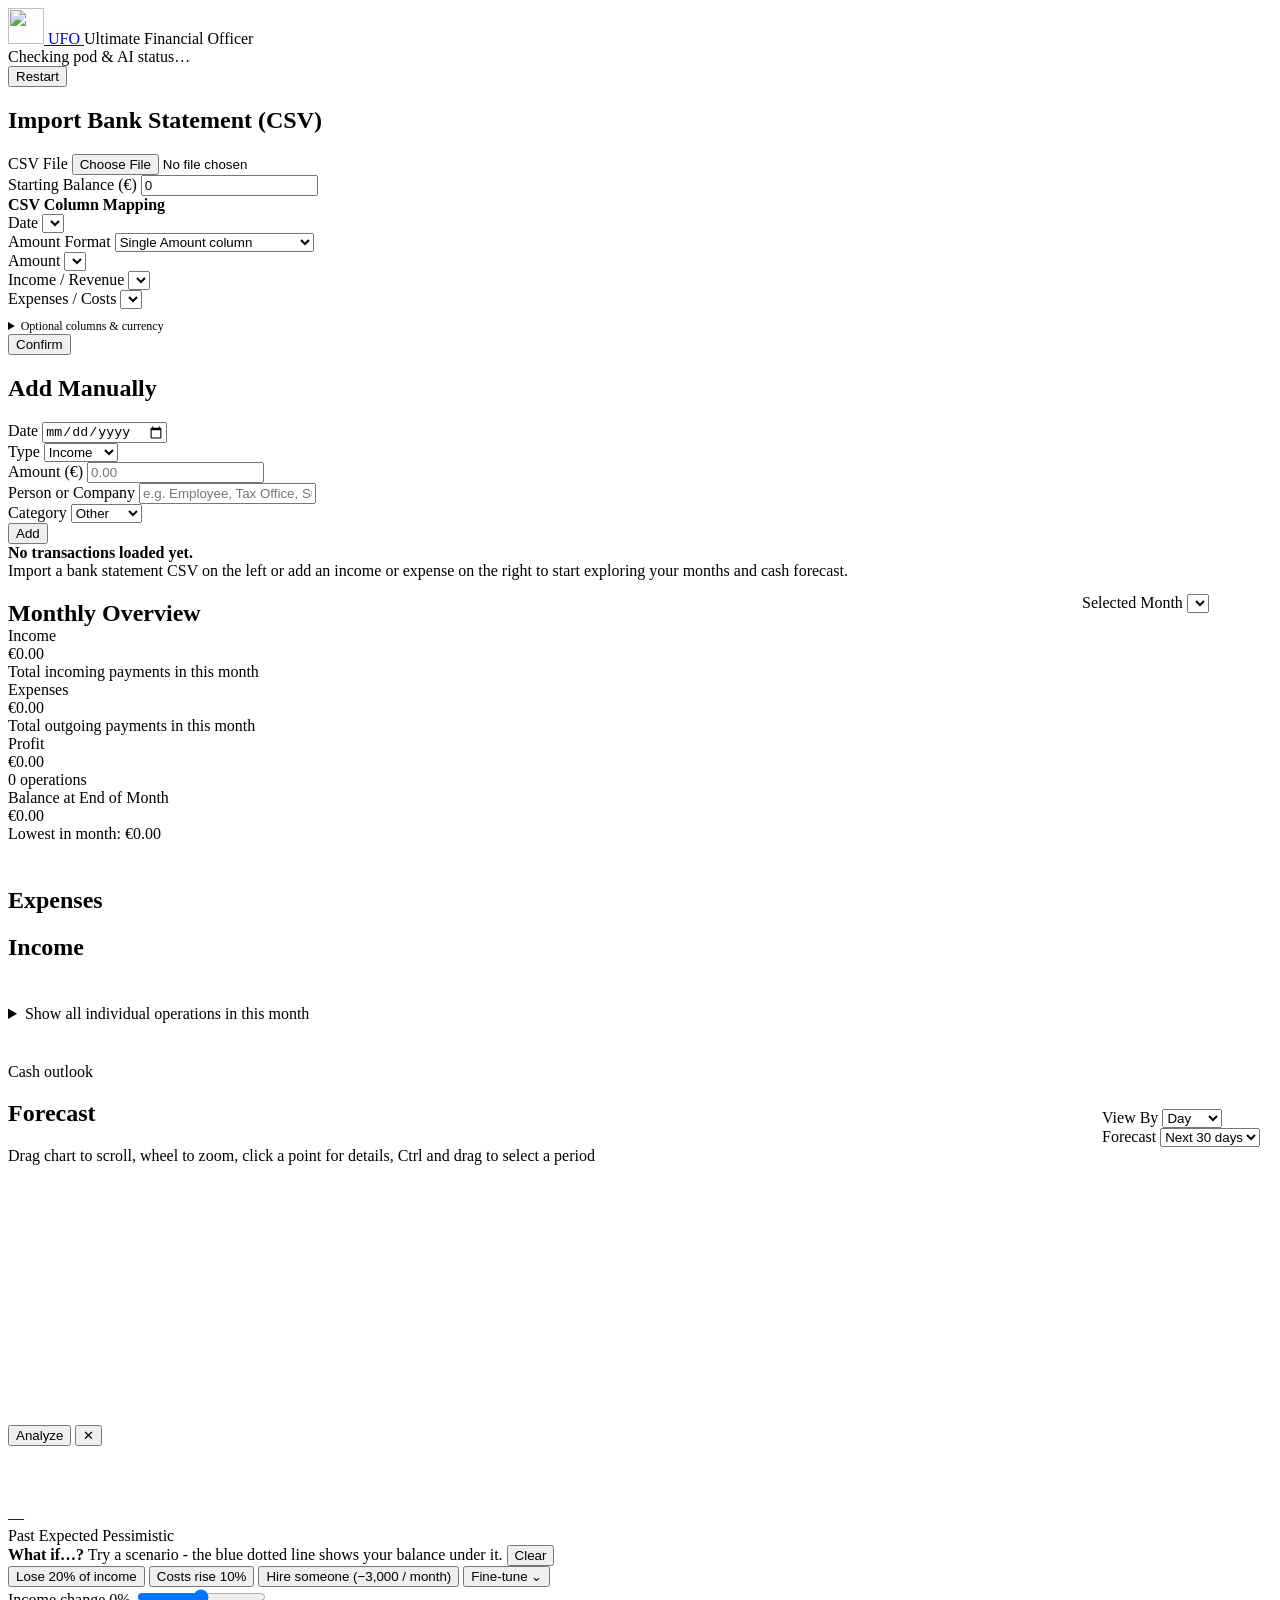
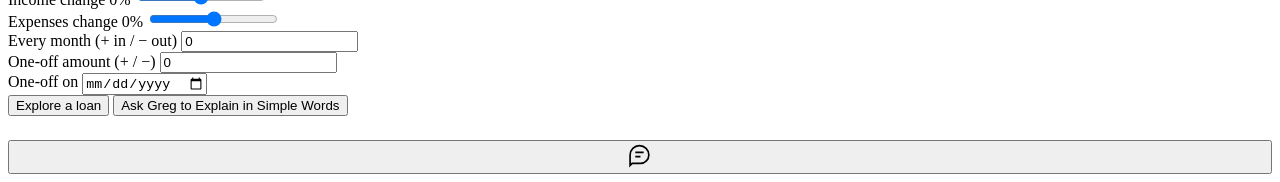
==== commit a720c261: "Imporve UI" ====
--- a/src/greg/static/index.html
+++ b/src/greg/static/index.html
@@ -4,7 +4,7 @@
 <head>
   <meta charset="utf-8" />
   <meta name="viewport" content="width=device-width, initial-scale=1" />
-  <title>UFO — Ultimate Financial Officer</title>
+  <title>UFO - Ultimate Financial Officer</title>
   <link rel="icon" type="image/png" href="/static/images/ufo-logo.png" />
   <link rel="preload" href="/static/fonts/InterVariable.woff2" as="font" type="font/woff2" crossorigin />
   <link rel="stylesheet" href="/static/css/base.css" />
@@ -106,7 +106,7 @@
               </div>
             </details>
           </div>
-          <div class="csv-confirm-row"><p class="subtitle">Ready? Confirm to see your financial overview.</p><button type="submit" id="import-btn">Confirm</button></div>
+          <div class="csv-confirm-row"><button type="submit" id="import-btn">Confirm</button></div>
         </form>
         <div id="import-info" class="subtitle" style="margin-top: 10px"></div>
       </section>
@@ -245,7 +245,7 @@
               </select>
             </div>
             <div class="field" style="min-width: 170px">
-              <label for="horizon-select">Forecast Ahead</label>
+              <label for="horizon-select">Forecast</label>
               <select id="horizon-select">
                 <option value="30" selected>Next 30 days</option>
                 <option value="60">Next 60 days</option>
@@ -264,33 +264,54 @@
         <!-- SVG FORECAST CHART -->
         <div class="forecast-panel" id="forecast-panel">
           <div class="chart-toolbar">
-
-            <div class="chart-zoom-controls" role="group" aria-label="Chart zoom">
-              <button type="button" class="secondary chart-zoom-btn" id="btn-zoom-in" title="Zoom in">+</button>
-              <button type="button" class="secondary chart-zoom-btn" id="btn-zoom-out" title="Zoom out">−</button>
-              <button type="button" class="secondary chart-zoom-btn" id="btn-zoom-reset"
-                title="Reset view">Reset</button>
-            </div>
+            <span class="subtitle" id="chart-zoom-hint">Drag chart to scroll, wheel to zoom, click a point for details, Ctrl and drag to select a period</span>
           </div>
           <div id="chart-tooltip" class="chart-tooltip hidden" role="status" aria-live="polite"></div>
           <div class="chart-wrap">
             <svg id="forecast-chart" viewBox="0 0 900 260" style="width: 100%; height: 260px; display: block"></svg>
-          </div>
-          <div class="chart-scroll-row">
-            <span class="chart-range-label" id="chart-range-label">—</span>
-            <input type="range" id="chart-scroll" min="0" max="0" value="0" aria-label="Scroll history window" />
+            <div id="chart-focus-card" class="chart-focus-card hidden" role="button" tabindex="0" aria-expanded="false"></div>
+          </div>
+          <div id="period-action-bar-wrap" class="period-action-bar-wrap">
+            <div class="period-action-bar-inner">
+              <div class="period-action-bar">
+                <span class="period-range-text">
+                  <span class="period-range-dot"></span>
+                  <span id="period-range-dates"></span>
+                </span>
+                <button type="button" id="btn-analyze-period" class="period-analyze-btn">Analyze</button>
+                <button type="button" id="btn-clear-period" class="period-clear-btn" title="Clear selection" aria-label="Clear selected period">✕</button>
+              </div>
+            </div>
+          </div>
+          <div class="minimap-container" id="minimap-container">
+            <div class="minimap-track" id="minimap-track" role="region" aria-label="Chart timeline navigator">
+              <svg id="minimap-svg" viewBox="0 0 900 42" preserveAspectRatio="none"></svg>
+              <div class="minimap-mask" id="minimap-mask-left" style="left: 0; width: 0%"></div>
+              <div class="minimap-mask" id="minimap-mask-right" style="right: 0; width: 0%"></div>
+              <div class="minimap-window" id="minimap-window" style="left: 0%; width: 100%">
+                <div class="minimap-handle left" id="minimap-handle-left" title="Drag to adjust start">
+                  <span class="minimap-handle-grip"></span>
+                </div>
+                <div class="minimap-handle right" id="minimap-handle-right" title="Drag to adjust end">
+                  <span class="minimap-handle-grip"></span>
+                </div>
+              </div>
+            </div>
+            <div class="minimap-meta-row">
+              <span class="chart-range-label" id="chart-range-label">—</span>
+            </div>
           </div>
           <div class="chart-legend hidden" id="chart-legend">
             <span class="legend-item"><span class="swatch" style="background: #0d0d0d"></span>Past</span>
-            <span class="legend-item"><span class="swatch" style="background: #805181"></span>Expected forecast</span>
-            <span class="legend-item"><span class="swatch" style="background: #c96b7c"></span>Pessimistic stress test</span>
+            <span class="legend-item"><span class="swatch" style="background: #805181"></span>Expected</span>
+            <span class="legend-item"><span class="swatch" style="background: #c96b7c"></span>Pessimistic</span>
           </div>
 
           <!-- WHAT-IF SCENARIO -->
           <div class="whatif" id="whatif-panel">
             <div class="whatif-head">
               <strong>What if…?</strong>
-              <span class="subtitle">Try a scenario — the blue dotted line shows your balance under it.</span>
+              <span class="subtitle">Try a scenario - the blue dotted line shows your balance under it.</span>
               <button type="button" class="secondary chart-zoom-btn" id="whatif-reset">Clear</button>
             </div>
             <div class="whatif-presets">
@@ -325,8 +346,11 @@
           </div>
         </div>
 
-        <!-- LOAN RECOMMENDATION -->
-        <button type="button" id="loan-toggle" class="secondary" aria-expanded="false" aria-controls="loan-panel">Explore a loan</button>
+        <!-- LOAN RECOMMENDATION & EXPLAIN ACTIONS -->
+        <div class="forecast-action-row">
+          <button type="button" id="loan-toggle" class="secondary" aria-expanded="false" aria-controls="loan-panel">Explore a loan</button>
+          <button type="button" id="ai-explain-btn" class="secondary">Ask Greg to Explain in Simple Words</button>
+        </div>
         <section class="stage-box" id="loan-panel" aria-labelledby="loan-title" hidden>
           <h3 id="loan-title">Recommended Action</h3>
           <p id="agent-rec-text" style="font-size: 13px; color: var(--body)"></p>
@@ -346,9 +370,6 @@
             <button type="button" id="loan-request-btn" aria-pressed="false">Request a loan from Commerzbank</button>
           </div>
           <div id="loan-status" role="status" aria-live="polite"></div>
-          <button type="button" id="ai-explain-btn" class="secondary" style="width: 100%; white-space: normal">
-            Ask Greg (OpenShift AI) to Explain in Simple Words
-          </button>
         </section>
       </section>
 
